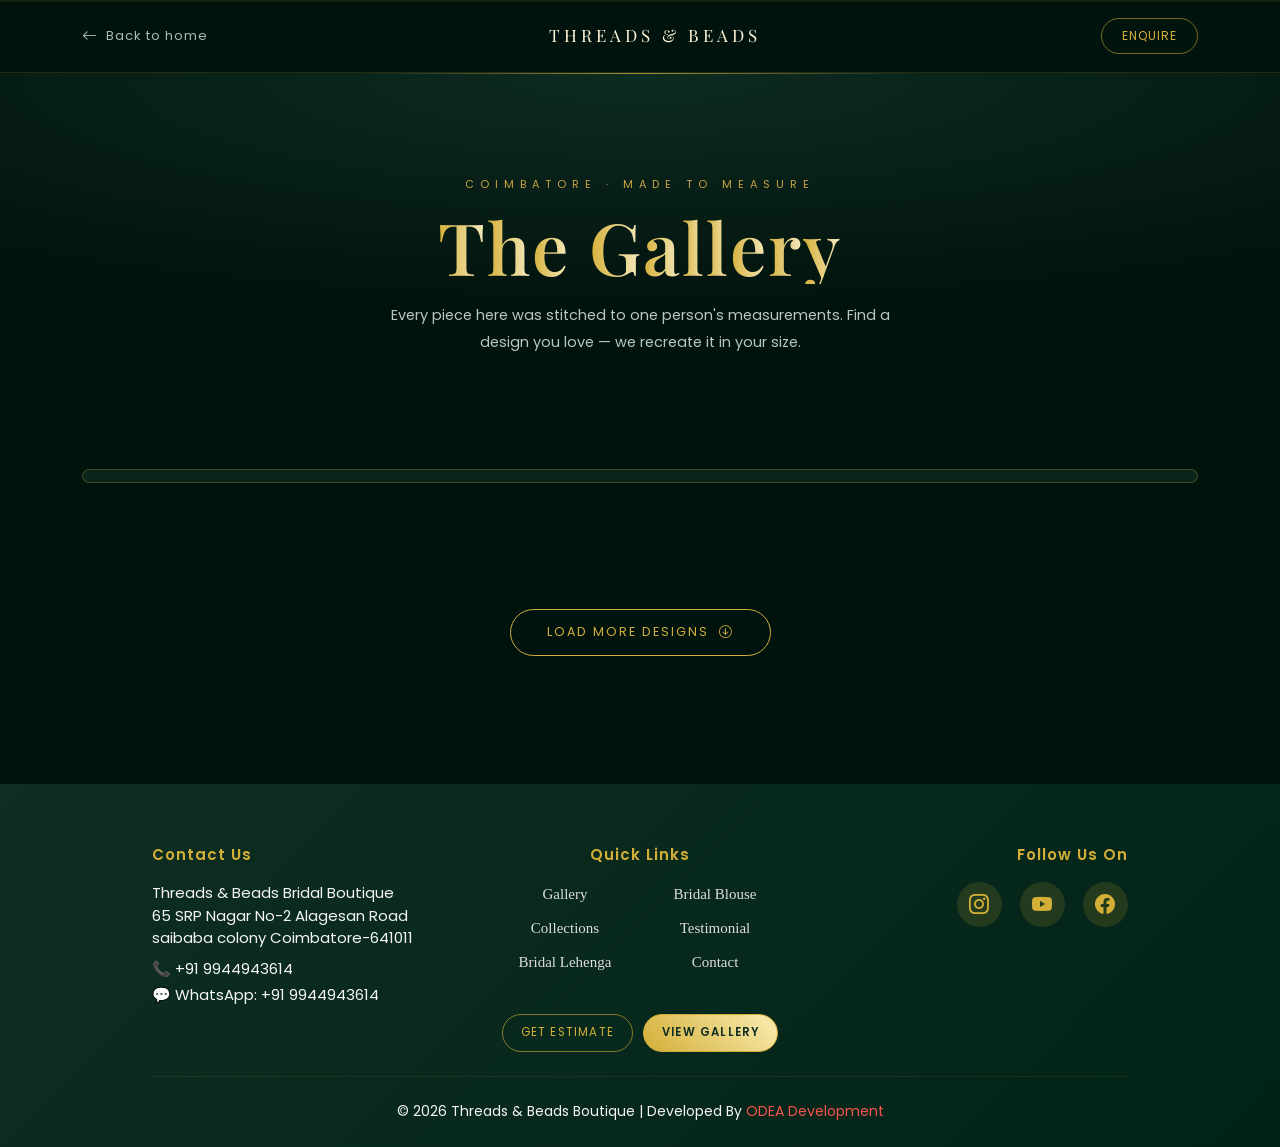
==== gallery.html @ f3ee1618 "gallery page added" ====
<!doctype html>
<html lang="en">
  <head>
    <meta charset="UTF-8" />
    <meta name="viewport" content="width=device-width, initial-scale=1.0" />
    <title>Bridal Gallery | Custom Lehengas, Blouses & Embroidery | Threads and Beads Coimbatore</title>
    <meta name="description" content="Browse 129 custom bridal lehengas, designer blouses, kurtis, blazers and hand embroidery works by Threads and Beads, Coimbatore. Made-to-measure fits, stitched to your size." />
    <meta name="keywords" content="bridal gallery Coimbatore, designer blouse hand embroidery, custom bridal lehenga, designer kurti, custom blazer, Threads and Beads" />
    <meta name="author" content="Threads and Beads" />
    <link rel="canonical" href="https://www.threadsnbeads.in/gallery.html" />
    <link rel="icon" href="images/New Threads and Beads logo var2.png" />

    <meta property="og:title" content="Bridal Gallery | Threads and Beads Coimbatore" />
    <meta property="og:description" content="129 hand-embroidered pieces — lehengas, blouses, kurtis and blazers, all made to your measurements." />
    <meta property="og:type" content="website" />
    <meta property="og:url" content="https://www.threadsnbeads.in/gallery.html" />
    <meta property="og:image" content="https://www.threadsnbeads.in/images/New Threads and Beads logo var2.png" />
    <meta property="og:site_name" content="Threads and Beads" />
    <meta name="twitter:card" content="summary_large_image" />
    <meta name="twitter:title" content="Bridal Gallery | Threads and Beads" />
    <meta name="twitter:description" content="Hand-embroidered bridal couture in perfect made-to-measure fits. Browse the full gallery." />
    <meta name="twitter:image" content="https://www.threadsnbeads.in/images/New Threads and Beads logo var2.png" />

    <link href="https://cdn.jsdelivr.net/npm/bootstrap@5.3.2/dist/css/bootstrap.min.css" rel="stylesheet" />
    <link href="https://cdn.jsdelivr.net/npm/bootstrap-icons/font/bootstrap-icons.css" rel="stylesheet" />
    <link href="https://fonts.googleapis.com/css2?family=Playfair+Display:wght@400;600;700&family=Poppins:wght@300;400;500;600&display=swap" rel="stylesheet" />
    <link rel="stylesheet" href="css/style.css" />
    <link rel="stylesheet" href="css/gallery.css" />
  </head>

  <body class="gallery-page">
    <!-- ============ INTRO ============ -->
    <div class="wedding-intro">
      <div class="intro-glow"></div>
      <img src="images/logo.svg" alt="Threads and Beads logo — custom bridal lehengas and blouses in made-to-measure sizes." class="intro-logo" />
    </div>

    <!-- ============ SCROLL PROGRESS ============ -->
    <div class="gold-progress"><span id="goldProgressBar"></span></div>

    <!-- ============ TOP BAR ============ -->
    <div class="gal-topbar">
      <div class="container">
        <a href="index.html" class="topbar-back">
          <i class="bi bi-arrow-left"></i><span>Back to home</span>
        </a>
        <a href="index.html" class="topbar-brand">Threads &amp; Beads</a>
        <a href="#" class="topbar-cta" data-enquire data-design="General enquiry">Enquire</a>
      </div>
    </div>

    <!-- ============ HERO ============ -->
    <header class="gallery-hero">
      <span class="hero-rule" aria-hidden="true"></span>
      <div class="container text-center hero-inner">
        <p class="hero-eyebrow">Coimbatore · Made to measure</p>
        <h1 class="gallery-title" data-split>The Gallery</h1>
        <p class="hero-sub">Every piece here was stitched to one person's measurements. Find a design you love — we recreate it in your size.</p>
      </div>
    </header>

    <!-- ============ TABS ============ -->
    <nav class="gallery-tabs-wrap" id="tabsWrap" aria-label="Gallery categories">
      <div class="container">
        <div class="gallery-tabs" id="galleryTabs" role="tablist">
          <span class="tab-indicator" id="tabIndicator" aria-hidden="true"></span>
        </div>
      </div>
    </nav>

    <!-- ============ GRID ============ -->
    <main class="gallery-main">
      <div class="container">
        <p class="grid-count" id="gridCount" aria-live="polite"></p>
        <div class="lux-grid" id="luxGrid"></div>

        <div class="load-more-wrap">
          <button type="button" class="load-more-btn" id="loadMoreBtn">
            Load more designs <i class="bi bi-arrow-down-circle"></i>
          </button>
        </div>
      </div>
    </main>

    <!-- ============ LIGHTBOX ============ -->
    <div class="lux-lightbox" id="luxLightbox" role="dialog" aria-modal="true" aria-label="Design preview">
      <button class="lb-close" id="lbClose" aria-label="Close preview">&times;</button>
      <button class="lb-nav lb-prev" id="lbPrev" aria-label="Previous design"><i class="bi bi-chevron-left"></i></button>
      <button class="lb-nav lb-next" id="lbNext" aria-label="Next design"><i class="bi bi-chevron-right"></i></button>
      <figure class="lb-stage">
        <img id="lbImage" src="" alt="" />
        <figcaption class="lb-caption">
          <span class="lb-index" id="lbIndex"></span>
          <span class="lb-text" id="lbText"></span>
          <button type="button" class="lb-btn" id="lbEnquire">Get this design</button>
        </figcaption>
      </figure>
    </div>

    <!-- ============ ENQUIRY POPUP (same fields + same Google Sheet) ============ -->
    <div class="enq-overlay" id="enqOverlay" role="dialog" aria-modal="true" aria-labelledby="enqTitle">
      <div class="enq-box">
        <button class="enq-close" id="enqClose" aria-label="Close form">&times;</button>

        <div class="enq-head">
          <h2 class="enq-title" id="enqTitle">Get this design</h2>
          <p class="enq-ref" id="enqRef"></p>
        </div>

        <form id="enquiryForm" class="enq-form" novalidate>
          <input type="hidden" name="design" id="enqDesign" />

          <div class="form-group">
            <input type="text" name="name" class="luxury-input" placeholder="Your Name" required />
          </div>

          <div class="form-group">
            <input type="tel" name="phone" class="luxury-input" placeholder="Phone Number" required />
          </div>

          <div class="form-group">
            <select name="product" id="enqProduct" title="Products" class="luxury-input" required>
              <option value="" disabled selected>Select Product</option>
            </select>
          </div>

          <div class="form-group">
            <input type="text" name="size" class="luxury-input" placeholder="Size" required />
          </div>

          <div class="form-group">
            <textarea name="message" class="luxury-input luxury-textarea" rows="3" placeholder="Your Message"></textarea>
          </div>

          <div class="form-group">
            <label for="enqReference" class="label">Upload your reference <span class="opt">(optional)</span></label>
            <input type="file" name="reference" id="enqReference" class="luxury-input" accept="image/*,.pdf" />
          </div>

          <p class="enq-error" id="enqError"></p>

          <button type="submit" class="btn btn-gold enq-submit" id="enqSubmit">Submit</button>
        </form>

        <div class="enq-success" id="enqSuccess">
          <i class="bi bi-check-circle"></i>
          <p>Your enquiry has been sent. We will call you shortly.</p>
        </div>
      </div>
    </div>

    <!-- ============ FOOTER ============ -->
    <footer class="footer-section mt-5">
      <div class="container">
        <div class="row gy-4 text-center text-lg-start">
          <div class="col-lg-4 col-md-6">
            <p class="footer-heading mb-3">Contact Us</p>
            <p class="mb-2">
              Threads &amp; Beads Bridal Boutique <br />
              65 SRP Nagar No-2 Alagesan Road <br />
              saibaba colony Coimbatore-641011
            </p>
            <p class="mb-1">📞 +91 9944943614</p>
            <p class="mb-0">💬 WhatsApp: +91 9944943614</p>
          </div>

          <div class="col-lg-4 col-md-6">
            <p class="footer-heading mb-3 text-center">Quick Links</p>
            <div class="row text-start quick-links-wrapper">
              <div class="col-6 quick-links">
                <ul class="footer-links list-unstyled">
                  <li><a href="gallery.html">Gallery</a></li>
                  <li><a href="index.html#collections">Collections</a></li>
                  <li><a href="index.html#lehenga">Bridal Lehenga</a></li>
                </ul>
              </div>
              <div class="col-6 quick-links">
                <ul class="footer-links list-unstyled">
                  <li><a href="index.html#blouse">Bridal Blouse</a></li>
                  <li><a href="index.html#testimonial">Testimonial</a></li>
                  <li><a href="index.html#contactForm">Contact</a></li>
                </ul>
              </div>
            </div>
            <div class="footer-cta-row">
              <a href="index.html#contactForm" class="footer-btn footer-btn-ghost">Get estimate</a>
              <a href="gallery.html" class="footer-btn footer-btn-gold">View Gallery</a>
            </div>
          </div>

          <div class="col-lg-4 text-lg-end">
            <p class="footer-heading mb-3">Follow Us On</p>
            <div class="social-icons">
              <a href="https://www.instagram.com/threadsandbeadsboutique?igsh=b2Z3cGN4NnFkejFw" class="social-icon" title="Threads and beads instagram"><i class="bi bi-instagram"></i></a>
              <a href="https://www.youtube.com/@Threadsbeads" class="social-icon" title="Threads and beads youtube"><i class="bi bi-youtube"></i></a>
              <a href="https://www.facebook.com/share/177S9axSE8/" class="social-icon" title="Threads and beads facebook"><i class="bi bi-facebook"></i></a>
            </div>
          </div>
        </div>

        <hr class="footer-divider my-4" />

        <div class="row">
          <div class="col text-center small">
            © 2026 Threads &amp; Beads Boutique | Developed By
            <a href="https://odea.in/" class="odea">ODEA Development</a>
          </div>
        </div>
      </div>
    </footer>

    <script src="https://unpkg.com/gsap@3/dist/gsap.min.js"></script>
    <script src="js/gallery-data.js"></script>
    <script src="js/gallery.js"></script>
  </body>
</html>
---- css/style.css ----
/* ================= GLOBAL ================= */
:root {
    --green: #0b3d2e;
    --green-dark: #06261c;
    --gold: #caa343;
    --gold-light: #e8c873;
    --white: #ffffff;
}

* {
    margin: 0;
    padding: 0;
    box-sizing: border-box;
}

/* @import url('https://fonts.googleapis.com/css2?family=Playfair+Display:wght@400;600;700&display=swap');

body {
  font-family: 'Playfair Display', serif;
} */
/* @import url('https://fonts.googleapis.com/css2?family=Cinzel:wght@400;600;700&display=swap');

body {
  font-family: 'Cinzel', serif;
} */

/* @import url('https://fonts.googleapis.com/css2?family=Cormorant+Garamond:wght@400;600;700&display=swap');

body {
  font-family: 'Cormorant Garamond', serif;
}  */

h1, h2, h3, .signature-title {
  font-family: 'Playfair Display', serif;
  letter-spacing: 2px;
}

body {
    font-family: 'Poppins', sans-serif;
    background: #fff;
    scroll-behavior: smooth;
    background-color: #01130d;
}
.new-font{
    font-family: Georgia, 'Times New Roman', Times, serif;
}

/* ===============================
   HERO SECTION
=================================*/
.hero-section {
    width: 100%;
    position: relative;
    background-image: url('../images/T&B\ banner.webp');
    background-position: center top;
    background-size: contain;
    background-repeat: no-repeat;
    aspect-ratio: 12.8 / 6;
}
@media (max-width: 768px){
    .hero-section{
        background-image: url(../images/Threads\ &\ Beads\ hero\ banner\ for\ mobile.webp);
        aspect-ratio: 9 / 11.2;
    }
}
/* Dark overlay */
.overlay {
    position: absolute;
    width: 100%;
    height: 100%;
}

/* Hero Content */
.hero-content {
    position: relative;
    z-index: 2;
    max-width: 600px;
}

.date-text {
    letter-spacing: 3px;
    color: #d4af37;
    font-size: 14px;
}
.main-title {
    font-size: 60px;
    font-weight: 700;
    margin: 20px 0;
    line-height: 1.2;
    font-family: Georgia, 'Times New Roman', Times, serif;

    background: linear-gradient(
        90deg,
        #d4af37,
        #f5e6a5,
        #d4af37
    );
    background-size: 200% auto;
    -webkit-background-clip: text;
    background-clip: none;
    -webkit-text-fill-color: transparent;
    animation: goldShine 4s linear infinite;
}

@keyframes goldShine {
    0% { background-position: 0% center; }
    100% { background-position: 200% center; }
}

.sub-text {
    font-size: 16px;
    color:#00ffd5;
    font-weight: 1000;
}



/* ===============================
   SECOND SECTION
=================================*/
.about-section {
    background: #01291c;
    padding: 10px !important;
}

.section-title {
    color: #fff6d8;
    font-size: 36px;
    margin-bottom: 15px;
    font-weight: 700;
}



.section-desc {
    max-width: 600px;
    margin: auto;
    color: #ddd;
    font-size: 16px;
}

/* ===============================
   RESPONSIVE
=================================*/
@media (max-width: 768px) {

    .main-title {
        font-size: 40px;
    }

    .card-box {
        padding: 20px;
    }

}

@media (max-width: 480px) {

    .main-title {
        font-size: 32px;
    }

}


/* ===============================
   TOP HEADER
=================================*/

.top-header {
    height: 110px;
    background: linear-gradient(180deg, #021B17 0%, #03322b 100%);
    display: flex;
    align-items: center;
    justify-content: center;
    box-shadow: 0 5px 30px rgba(0,0,0,0.6);
    position: fixed;
    width: 100%;
    top: 0;
    left: 0;
    z-index: 1200;
    border-bottom: 1px solid rgba(212,175,55,0.3);
}

.couple-name {
    font-family: 'Cinzel', serif;
    color: #ffd700;
    font-size: 32px;
    margin: 0;
    letter-spacing: 2px;
}

.wedding-date {
    color: #f8d568;
    font-size: 14px;
    margin: 0;
}

.logo-0 {
    width: 200px;
    height: auto;
    transition: 0.4s ease;
}

.logo-0:hover {
    transform: scale(1.05);
    filter: drop-shadow(0 0 15px #d4af37);
}



@media (max-width: 992px) {

    .main-title {
        font-size: 45px;
    }

}

@media (max-width: 768px) {

    .main-title {
        font-size: 36px;
    }

    .hero-section {
        height: auto;
        padding: 100px 20px;
    }

    .card-box {
        padding: 25px;
    }

    .logo-0 {
        width: 150px;
    }

}

@media (max-width: 480px) {

    .main-title {
        font-size: 28px;
    }

}

/* ===============================
   SIMPLE CLICK DROPDOWN
=================================*/

.simple-dropdown {
    position: relative;
    width: 100%;
    text-align: left;
}

.dropdown-header {
    background: rgba(0, 0, 0, 0.7);
    border: 1px solid #d4af37;
    padding: 14px;
    border-radius: 12px;
    color: #d4af37;
    cursor: pointer;
}

.dropdown-body {
    display: none;
    background: rgba(0, 0, 0, 0.9);
    border: 1px solid #d4af37;
    border-top: none;
    border-radius: 0 0 12px 12px;
}

.dropdown-item {
    padding: 12px;
    color: #fff;
    border-bottom: 1px solid rgba(212,175,55,0.2);
    cursor: pointer;
}

.dropdown-item:last-child {
    border-bottom: none;
}

.dropdown-item:hover {
    background: #d4af37;
    color: #0f2e23;
}

/* ================= SECTIONS ================= */
.section-padding {
    padding: 100px 0;
}

.dark-section {
    color: #fff;
}

.dark-section .section-title {
    color: var(--gold);
}

/* ================= COLLECTION CARDS ================= */
.collection-card {
    position: relative;
    overflow: hidden;
    border-radius: 15px;
    height: 450px;  
}
.collection-card img {
    width: 100%;
    border-radius: 15px;
    transition: 0.4s;
    display: block;
}

/* Position second image on top */
.collection-card .hover-img {
    position: absolute;
    top: 0;
    left: 0;
    opacity: 0;
}

/* Show second image on hover */
.collection-card:hover .hover-img {
    opacity: 1;
}

/* Optional zoom effect */
.collection-card:hover .main-img,
.collection-card:hover .hover-img {
    transform: scale(1.1);
}

.collection-card h3 {
    position: absolute;
    bottom: 10px;
    left: 15px;
    color: #caa343;
    font-size: larger;
    background: rgba(0,0,0,0.5);
    padding: 6px 12px;
    border-radius: 5px;
}

.collection-card img {
    width: 100%;
    height: 100%;          
    object-fit: cover;     
    border-radius: 15px;
    transition: 0.4s;
    display: block;
}

/* Gsap animation for backgroud of card  */

/* --=================== Premium Signature Background ===================-- */

.signature-section {
    position: relative;
    overflow: hidden;
    padding: 100px 20px;
    background-color: transparent;
}

/* Keep content above animation */
.signature-content-wrapper {
    position: relative;
    z-index: 5;
}

/* --================ Golden Mist Layer =================-- */
.mist-layer {
    position: absolute;
    inset: -20%;
    background: radial-gradient(circle, rgba(255,215,0,0.15), transparent 50%);
    filter: blur(120px);
    z-index: 1;
}

/* --============== Stars Layer ==============-- */   
.stars-layer {
    position: absolute;
    inset: 0;
    z-index: 2;
    pointer-events: none;
}

/* Twinkling Stars */
.star {
    position: absolute;
    width: 3px;
    height: 3px;
    background: #ffd700;
    border-radius: 50%;
    box-shadow: 0 0 8px #ffd700;
    opacity: 0.8;
}

.dust {
    position: absolute;
    width: 6px;
    height: 6px;
    background: radial-gradient(circle, #ffd700, #ffecb3);
    border-radius: 50%;
    box-shadow: 0 0 10px rgba(255, 215, 0, 0.8);
    opacity: 0.6;
}


/* --=================== Bridel lehengas detail section ==================-- */
.bridal-details-section {
    background: linear-gradient(135deg, #0f2e23, #012316);
    padding: 80px 20px;
    color: #f5f5f5;
}

.bridal-heading {
    font-size: 42px;
    font-weight: 700;
    color: #fff6d8; /* Gold */
    margin-bottom: 50px;
    letter-spacing: 2px;
    text-transform: uppercase;
}

.bridal-content {
    max-width: 900px;
    margin: auto;
    text-align: center;
}

.bridal-text h3 {
    color: #fff6d8; /* Light gold */
    font-size: 26px;
    margin-top: 30px;
    margin-bottom: 15px;
}

.bridal-text p {
    font-size: 17px;
    line-height: 1.8;
    color: #e0e0e0;
}

/* Subtle Gold Divider Effect */
.bridal-text h3::after {
    content: "";
    display: block;
    width: 60px;
    height: 2px;
    background: #d4af37;
    margin: 10px auto 0;
}

/* Responsive */
@media (max-width: 768px) {
    .bridal-heading {
        font-size: 30px;
    }

    .bridal-text h3 {
        font-size: 20px;
    }

    .bridal-text p {
        font-size: 15px;
    }

    .bridal-details-section {
        padding: 50px 15px;
    }
}

/* ====================== Premium Bridal Gallery Section ==================== */

.bridal-gallery-section {
    background-color: transparent;
    padding: 80px 20px;
    position: relative;
    overflow: hidden;
}

.gallery-heading {
    text-align: center;
    color: #fff6d8;
    font-size: 38px;
    margin-bottom: 50px;
    letter-spacing: 2px;
    text-transform: uppercase;
    opacity: 0;
    transform: translateY(40px);
    animation: revealSection 1s ease forwards;
}

/* Grid Layout */
.bridal-gallery {
    display: grid;
    grid-template-columns: repeat(4, 1fr);
    gap: 20px;
}

/* Gallery Items */
.gallery-item {
    overflow: hidden;
    border-radius: 15px;
    position: relative;
    opacity: 0;
    transform: translateY(40px);
    animation: revealSection 1s ease forwards;
}

/* Delay animation for stagger effect */
.gallery-item:nth-child(1) { animation-delay: 0.1s; }
.gallery-item:nth-child(2) { animation-delay: 0.2s; }
.gallery-item:nth-child(3) { animation-delay: 0.3s; }
.gallery-item:nth-child(4) { animation-delay: 0.4s; }
.gallery-item:nth-child(5) { animation-delay: 0.5s; }
.gallery-item:nth-child(6) { animation-delay: 0.6s; }
.gallery-item:nth-child(7) { animation-delay: 0.7s; }
.gallery-item:nth-child(8) { animation-delay: 0.8s; }
.gallery-item:nth-child(9) { animation-delay: 0.9s; }
.gallery-item:nth-child(10){ animation-delay: 1s; }

/* Image Styling */
.gallery-item img {
    width: 100%;
    height: 350px;
    object-fit: cover;
    transition: transform 0.5s ease;
    border-radius: 15px;
}

/* Hover Zoom */
.gallery-item:hover img {
    transform: scale(1.1);
}

/* Gold Border Hover Effect */
.gallery-item::after {
    content: "";
    position: absolute;
    inset: 0;
    border: 2px solid transparent;
    border-radius: 15px;
    transition: 0.4s;
}

.gallery-item:hover::after {
    border-color: #d4af37;
}

.card-price{
    position: absolute;
    bottom: 5px;
    left: 15px;
    color: #caa343;
    font-size: larger;
    background: rgba(1, 15, 2, 0.5);
    padding: 6px 12px;
    border-radius: 5px;
}

/* Reveal Animation */
@keyframes revealSection {
    to {
        opacity: 1;
        transform: translateY(0);
    }
}

/* Responsive */

/* Tablet */
@media (max-width: 992px) {
    .bridal-gallery {
        grid-template-columns: repeat(3, 1fr);
    }
}

/* Mobile */
@media (max-width: 576px) {
    .bridal-gallery {
        grid-template-columns: repeat(2, 1fr);
    }

    .gallery-heading {
        font-size: 26px;
    }

    .gallery-item img {
        height: 200px;
    }
}



/* ============== Bridal Blouse Section ================ */

.blouse-details-section {
    /* background: linear-gradient(135deg, #163d2f, #0f2e23); */
    background: linear-gradient(135deg, #0f2e23, #012316);
    padding: 80px 20px;
    text-align: center;
    position: relative;
    overflow: hidden;
}

.blouse-heading {
    font-size: 40px;
    font-weight: 700;
    color: #fff6d8;
    margin-bottom: 50px;
    letter-spacing: 2px;
    text-transform: uppercase;

    opacity: 0;
    transform: translateY(40px);
    animation: revealBlouse 1s ease forwards;
}

.blouse-content {
    max-width: 900px;
    margin: auto;
}

.blouse-text h3 {
    color: #fff6d8;
    font-size: 26px;
    margin-top: 30px;
    margin-bottom: 15px;

    opacity: 0;
    transform: translateY(40px);
    animation: revealBlouse 1s ease forwards;
}

.blouse-text p {
    font-size: 17px;
    line-height: 1.8;
    color: #e0e0e0;

    opacity: 0;
    transform: translateY(40px);
    animation: revealBlouse 1s ease forwards;
}

/* Stagger Animation Delay */
.blouse-text h3:nth-of-type(1) { animation-delay: 0.2s; }
.blouse-text p:nth-of-type(1)  { animation-delay: 0.4s; }
.blouse-text h3:nth-of-type(2) { animation-delay: 0.6s; }
.blouse-text p:nth-of-type(2)  { animation-delay: 0.8s; }

/* Gold Divider */
.blouse-text h3::after {
    content: "";
    display: block;
    width: 60px;
    height: 2px;
    background: #d4af37;
    margin: 10px auto 0;
}

/* Reveal Animation */
@keyframes revealBlouse {
    to {
        opacity: 1;
        transform: translateY(0);
    }
}

/* Responsive */
@media (max-width: 768px) {

    .blouse-heading {
        font-size: 28px;
    }

    .blouse-text h3 {
        font-size: 20px;
    }

    .blouse-text p {
        font-size: 15px;
    }

    .blouse-details-section {
        padding: 60px 15px;
    }
}

/*=============== about sections of threads & beads ================ */
/* ===== Signature Creations Section ===== */

.signature-section {
    padding: 100px 20px;
    text-align: center;
    color: #f5f5f5;
    overflow: hidden;
    position: relative;
}

/* Gold Glow Divider Top */
.signature-section::before {
    content: "";
    position: absolute;
    top: 0;
    left: 50%;
    transform: translateX(-50%);
    width: 120px;
    height: 3px;
    background: #d4af37;
}

/* Section Title */
.signature-title {
    font-size: 42px;
    color: #fff6d8;
    letter-spacing: 2px;
    margin-bottom: 40px;
    text-transform: uppercase;
    text-align: center;
    opacity: 0;
    transform: translateY(40px);
    animation: fadeReveal 1s ease forwards;
}

/* Content Wrapper */
.signature-content {
    max-width: 950px;
    margin: auto;
}

/* Paragraph Styling */
.signature-content p {
    font-size: 18px;
    line-height: 1.9;
    margin-bottom: 25px;
    color: #e6e6e6;

    opacity: 0;
    transform: translateY(40px);
    animation: fadeReveal 1s ease forwards;
}

/* Highlight Brand Name */
.signature-intro span {
    color: #e6c76b;
    font-weight: 600;
}

/* Premium List */
.signature-list ul {
    list-style: none;
    padding: 0;
    margin: 30px 0;
}

.signature-list li {
    font-size: 17px;
    margin: 12px 0;
    color: #f0f0f0;
    position: relative;
    padding-left: 25px;

    opacity: 0;
    transform: translateY(40px);
    animation: fadeReveal 1s ease forwards;
}

/* Golden Bullet */
.signature-list li::before {
    content: "✦";
    position: absolute;
    left: 0;
    color: #d4af37;
    font-size: 14px;
}

/* Closing Paragraph Slight Highlight */
.signature-closing {
    font-style: italic;
    color: #e6c76b;
}

/* Stagger Animation */
.signature-content p:nth-of-type(1) { animation-delay: 0.2s; }
.signature-content p:nth-of-type(2) { animation-delay: 0.4s; }
.signature-list li:nth-child(1) { animation-delay: 0.6s; }
.signature-list li:nth-child(2) { animation-delay: 0.7s; }
.signature-list li:nth-child(3) { animation-delay: 0.8s; }
.signature-list li:nth-child(4) { animation-delay: 0.9s; }
.signature-list li:nth-child(5) { animation-delay: 1s; }
.signature-list li:nth-child(6) { animation-delay: 1.1s; }
.signature-closing { animation-delay: 1.2s; }

/* Animation */
@keyframes fadeReveal {
    to {
        opacity: 1;
        transform: translateY(0);
    }
}

/* Responsive */
@media (max-width: 768px) {

    .signature-title {
        font-size: 28px;
    }

    .signature-content p {
        font-size: 15px;
    }

    .signature-list li {
        font-size: 15px;
    }

    .signature-section {
        padding: 70px 15px;
    }
}

/*======================== Buttons after the about sections ========================*/
/* ===== Premium Golden Buttons ===== */

.signature-buttons {
    margin-top: 40px;
    display: flex;
    justify-content: center;
    gap: 25px;
    flex-wrap: wrap;
}

.gold-btn {
    position: relative;
    padding: 14px 40px;
    font-size: 16px;
    font-weight: 600;
    text-transform: uppercase;
    letter-spacing: 1px;
    color: #0f2e23;
    background: linear-gradient(45deg, #ffd700, #f5c542, #ffea8a);
    border: none;
    border-radius: 50px;
    text-decoration: none;
    transition: 0.4s ease;
    box-shadow: 0 0 15px rgba(255, 215, 0, 0.6);
    overflow: hidden;
}

/* Glow Animation */
.gold-btn::before {
    content: "";
    position: absolute;
    top: 0;
    left: -75%;
    width: 50%;
    height: 100%;
    background: rgba(255, 255, 255, 0.4);
    transform: skewX(-25deg);
    transition: 0.7s;
}

/* Hover Shine Effect */
.gold-btn:hover::before {
    left: 130%;
}

.gold-btn:hover {
    box-shadow: 0 0 25px rgba(255, 223, 0, 0.9);
    transform: translateY(-3px);
}

/* Responsive */
@media (max-width: 576px) {
    .gold-btn {
        padding: 12px 28px;
        font-size: 14px;
    }
}

/* ============ Gsap backgroud ============ */

/* ===== Background Wrapper Fix ===== */

.bg-wrapper {
    position: absolute;
    inset: 0;
    z-index: 0;
    overflow: hidden;
}

/* Remove background from main section safely */
.signature-section2 {
    background: none !important;
}

/* New Center Glow Background */
.signature-section2::after {
    content: "";
    position: absolute;
    inset: 0;
    background: radial-gradient(circle at center, #1e5a45 0%, #0f2e23 70%);
    z-index: -1;
}

/* Keep content above */
.signature-content-wrapper2 {
    position: relative;
    z-index: 5;
}

/* ===== Golden Mist ===== */
.mist-layer2 {
    position: absolute;
    width: 600px;
    height: 600px;
    border-radius: 50%;
    filter: blur(120px);
    top: 50%;
    left: 50%;
}

/* ===== Stars Layer ===== */
.stars-layer2 {
    position: absolute;
    inset: 0;
    pointer-events: none;
}

/* Stars */
.star {
    position: absolute;
    width: 3px;
    height: 3px;
    background: #ffd700;
    border-radius: 50%;
    box-shadow: 0 0 8px #ffd700;
    opacity: 0.8;
}

/* ==================================================
   CONTACT SECTION
================================================== */

#contact {
    position: relative;
    padding: 120px 20px;
    background: transparent;
}

#contact .container {
    max-width: 1200px;
    margin: 0 auto;
}

/* ==================================================
   SECTION TITLE
================================================== */

#contact .section-title {
    color: #d4af37;
    font-size: 38px;
    font-weight: 600;
    margin-bottom: 40px;
}

/* ==================================================
   FORM WRAPPER
================================================== */

.contact-form {
    max-width: 600px;
    margin: 0 auto;
    padding: 40px;
    border-radius: 20px;
}

/* ==================================================
   FORM GROUP
================================================== */

.form-group {
    margin-bottom: 25px;
}

/* ==================================================
   INPUT FIELDS
================================================== */

.luxury-input {
    width: 100%;
    padding: 14px 18px;
    font-size: 15px;
    color: #fff;
    background: rgba(0, 0, 0, 0.65);
    border: 1px solid #d4af37;
    border-radius: 12px;
    outline: none;
    transition: all 0.3s ease;
}
.label{
    color:#caa343;
}

/* Placeholder */
.luxury-input::placeholder {
    color: rgba(255,255,255,0.7);
}

/* Focus Effect */
.luxury-input:focus {
    border-color: #f5e6a5;
    box-shadow: 0 0 12px rgba(212,175,55,0.6);
    background: rgba(0, 0, 0, 0.85);
}

/* Textarea */
.luxury-textarea {
    resize: none;
    min-height: 120px;
}

/* ==================================================
   DROPDOWN STYLING
================================================== */

select.luxury-input {
    -webkit-appearance: none;
    -moz-appearance: none;
    appearance: none;
    background-image: url("data:image/svg+xml;utf8,<svg fill='%23d4af37' height='20' viewBox='0 0 24 24' width='20' xmlns='http://www.w3.org/2000/svg'><path d='M7 10l5 5 5-5z'/></svg>");
    background-repeat: no-repeat;
    background-position: right 18px center;
    background-size: 18px;
}

/* Dropdown Options */
select.luxury-input option {
    background-color: #0f2e23;
    color: #ffffff;
}

/* ==================================================
   BUTTON
================================================== */

.btn-gold {
    display: inline-block;
    width: 100%;
    padding: 14px;
    font-weight: 600;
    font-size: 16px;
    border-radius: 30px;
    border: none;
    cursor: pointer;
    background: linear-gradient(45deg, #d4af37, #f5e6a5);
    color: #0f2e23;
    transition: all 0.3s ease;
}

.btn-gold:hover {
    transform: translateY(-2px);
    box-shadow: 0 0 20px rgba(212,175,55,0.7);
}

/* ==================================================
   FORM SUBMITTED MESSAGE
================================================== */
.form-message {
  display: none;
  margin-top: 20px;
  padding: 15px 20px;
  border-radius: 8px;
  text-align: center;
  font-family: 'Playfair Display', serif;
  font-size: 16px;
  background: linear-gradient(135deg, #0f2e23, #123d2f);
  color: #d4af37; /* gold */
  border: 1px solid #d4af37;
  box-shadow: 0 5px 20px rgba(0,0,0,0.2);
  transition: all 0.4s ease;
}

/* Responsive adjustments */
@media (max-width: 768px) {
  .form-message {
    font-size: 14px;
    padding: 12px;
  }
}
/* ==================================================
   RESPONSIVE DESIGN
================================================== */

@media (max-width: 992px) {

    #contact {
        padding: 100px 20px;
    }

    #contact .section-title {
        font-size: 32px;
    }

    .contact-form {
        padding: 30px;
    }
}

@media (max-width: 768px) {

    #contact {
        padding: 80px 15px;
    }

    #contact .section-title {
        font-size: 28px;
    }

    .contact-form {
        padding: 25px;
        border-radius: 16px;
    }

    .luxury-input {
        padding: 12px 14px;
    }

    .btn-gold {
        padding: 12px;
    }
}

@media (max-width: 480px) {

    #contact .section-title {
        font-size: 24px;
    }

    .contact-form {
        padding: 20px;
    }
}

/* ================= FOOTER ================= */
.footer-section {
    /* background: linear-gradient(135deg, #0f2e23, #1b4a3a); */
    background: linear-gradient(135deg, #0f2e23, #012316);
    color: #f5f5f5;
    padding: 60px 0 25px;
    font-family: 'Poppins', sans-serif;
}

.footer-section p {
    font-size: 15px;
}

.footer-heading {
    font-weight: 600;
    letter-spacing: 1px;
    color: #d4af37;
}

.footer-links li {
    margin-bottom: 10px;
}

.footer-links a {
    text-decoration: none;
    color: #ddd;
    transition: 0.3s ease;
    font-size: 15px;
}

.footer-links a:hover {
    color: #d4af37;
    padding-left: 5px;
}

.footer-divider {
    border-color: rgba(212, 175, 55, 0.3);
}

.social-icons {
    display: inline-flex;
    gap: 18px;
}

.social-icon {
    width: 45px;
    height: 45px;
    display: flex;
    align-items: center;
    justify-content: center;
    border-radius: 50%;
    background: rgba(212, 175, 55, 0.15);
    color: #d4af37;
    font-size: 20px;
    transition: 0.4s ease;
    text-decoration: none;
}

.social-icon:hover {
    background: #d4af37;
    color: #0f2e23;
    transform: translateY(-5px);
}
.odea{
    text-decoration: none;
    color: #f6554d;
}
@media (min-width: 992px) {
  .footer-section .container {
    max-width: 1000px;  
  }
}
.quick-links-wrapper {
    max-width: 300px;
    margin: 0 auto;  
}
.quick-links{
    text-align: center;
    font-family:Georgia, 'Times New Roman', Times, serif;
}
/* ================= HOVER EFFECTS ================= */
.product-img:hover {
    transform: scale(1.03);
    transition: 0.4s;
}

/* ================= RESPONSIVE ================= */
@media (max-width: 992px) {
    .hero-title {
        font-size: 40px;
    }

    .carousel-caption {
        bottom: 25%;
    }
}

@media (max-width: 768px) {

    .hero-title {
        font-size: 28px;
    }

    .product-img {
        height: 320px;
    }

    .section-padding {
        padding: 70px 0;
    }
}

@media (max-width: 480px) {
    .hero-title {
        font-size: 22px;
    }

    .carousel-caption p {
        font-size: 14px;
    }
}


.footer-cta-row {

  display: flex;

  flex-wrap: wrap;

  gap: 12px;

  justify-content: center;

  margin-top: 22px;

}

.footer-btn {

  display: inline-flex;

  align-items: center;

  justify-content: center;

  padding: 10px 24px;

  border-radius: 50px;

  font-size: 13px;

  letter-spacing: 1.5px;

  text-transform: uppercase;

  text-decoration: none;

  transition: 0.35s ease;

  white-space: nowrap;

}

.footer-btn-ghost {

  border: 1px solid rgba(212, 175, 55, 0.6);

  color: #d4af37;

  background: transparent;

}

.footer-btn-ghost:hover {

  background: rgba(212, 175, 55, 0.12);

  color: #f5e6a5;

  transform: translateY(-2px);

}

.footer-btn-gold {

  border: 1px solid #d4af37;

  background: linear-gradient(45deg, #d4af37, #f5e6a5, #d4af37);

  background-size: 200% auto;

  color: #0f2e23;

  font-weight: 600;

}

.footer-btn-gold:hover {

  background-position: right center;

  color: #0f2e23;

  transform: translateY(-2px);

  box-shadow: 0 10px 24px rgba(212, 175, 55, 0.28);

}

@media (max-width: 480px) {

  .footer-btn { flex: 1 1 auto; }

}






.product-img {
    transition: transform 0.6s ease, filter 0.6s;
}

.product-img:hover {
    transform: scale(1.08);
    filter: brightness(1.1);
}
/* ===== PRODUCT COVERFLOW ===== */
.productSwiper {
    width: 100%;
    padding: 80px 0;
    position: relative;
}

/* normal slides */
.productSwiper .swiper-slide {
    width: 240px;
    height: 360px;
    opacity: 0.4;
    transition: all 0.4s ease;
}

/* image */
.productSwiper .swiper-slide img {
    width: 100%;
    height: 100%;
    object-fit: cover;
    border-radius: 15px;
}

/* CENTER SLIDE */
.productSwiper .swiper-slide-active {
    transform: scale(1.35);
    opacity: 1;
    z-index: 10;
}

/* SIDE SLIDES */
.productSwiper .swiper-slide-prev,
.productSwiper .swiper-slide-next {
    opacity: 0.8;
}

/* arrows */
.productSwiper .swiper-button-next,
.productSwiper .swiper-button-prev {
    color: #caa343;
}

/* mobile */
@media(max-width:768px){
    .productSwiper .swiper-slide {
        width: 160px;
        height: 230px;
    }
}


.logo{
    width: 150px;
    height: 80px;
}

/* ===============================
   LUXURY WEDDING INTRO
=================================*/

.wedding-intro {
    position: fixed;
    inset: 0;
    background: radial-gradient(circle at center, #043C33, #021B17);
    display: flex;
    justify-content: center;
    align-items: center;
    z-index: 9999;
    overflow: hidden;
}

.intro-logo {
    width: 700px;
    height: 400px;
}

.intro-glow {
    position: absolute;
    width: 200px;
    height: 200px;
    background: radial-gradient(circle, rgba(2, 53, 1, 0.8), transparent 70%);
    border-radius: 50%;
    opacity: 0.8;
    filter: blur(50px);
}
@media (max-width: 768px) {
    .intro-logo {
        width: 500px;
        height: 200px;
    }
}

/* ===============================
   PARTICLE BACKGROUND
=================================*/

/* #particleCanvas {
    position: fixed;
    top: 0;
    left: 0;
    width: 100%;
    height: 100%;
    z-index: -1; 
    pointer-events: none;
} */

/* ===============================
   TYPEWRITER EFFECT
=================================*/
.typing-text {
    display: inline-flex;
    align-items: center;
}

.typing-text span {
    font-size: inherit;
}

.typing-cursor {
    margin-left: 5px;
    color: #d4af37;
    animation: blinkCursor 0.8s infinite;
}

@keyframes blinkCursor {
    0%, 50%, 100% { opacity: 1; }
    25%, 75% { opacity: 0; }
}


/* ================= POPUP STYLE ================= */

.collection-popup {
    position: fixed;
    inset: 0;
    background: rgba(0, 30, 20, 0.95);
    display: none;
    align-items: center;
    justify-content: center;
    z-index: 9999;
    padding: 20px;
}

.collection-popup.active {
    display: flex;
}

.popup-content {
    background: #0f2e23;
    width: 40%;
    max-width: 900px;
    border-radius: 20px;
    padding: 30px;
    position: relative;
    border: 2px solid #caa343;
}

.close-popup {
    position: absolute;
    top: 0px;
    right: 12px;
    font-size: 28px;
    color: #caa343;
    cursor: pointer;
}

.or{
    display: flex;
    align-items: center;
    justify-content: center;
    font-size: large;
    font-weight: 700;
    color: #caa343;
}

.swiper {
    width: 100%;
    height: 450px;
}

.swiper-slide {
    text-align: center;
}

.swiper-slide img {
    width: 100%;
    height: 350px;
    object-fit: cover;
    border-radius: 15px;
}

.slide-btn {
    margin-top: 15px;
    background: #caa343;
    color: #0f2e23;
    padding: 8px 20px;
    border: none;
    border-radius: 30px;
    font-weight: 600;
    cursor: pointer;
}

.slide-btn:hover {
    background: #e6c065;
}

.popup-bottom {
    text-align: center;
    margin-top: 20px;
}

.popup-bottom p {
    color: #fff;
    margin-bottom: 10px;
}

.reference-btn {
    background: transparent;
    border: 2px solid #caa343;
    color: #caa343;
    padding: 8px 25px;
    border-radius: 30px;
    text-decoration: none;
}

.reference-btn:hover {
    background: #caa343;
    color: #0f2e23;
}

/* ================= SWIPER ARROWS ================= */

.custom-arrow {
    color: #caa343 !important;
    width: 45px;
    height: 45px;
    background: rgba(0, 0, 0, 0.6);
    border-radius: 50%;
    -webkit-backdrop-filter:blur(6px) ;
    backdrop-filter: blur(6px);
    transition: 0.3s ease;
    
}

.custom-arrow::after {
    font-size: 18px !important;
    font-weight: bold;
}

.custom-arrow:hover {
    background: #caa343;
    color: #0f2e23 !important;
    transform: scale(1.1);
}
.swiper-button-prev,
.swiper-button-next {
    color: #caa343 !important;
    display: flex !important;
    z-index: 9999;
}

/* Responsive */
@media (max-width: 768px) {
    .swiper {
        height: 350px;
    }
    .swiper-slide img {
        height: 250px;
    }
    .popup-content{
        width: 95%;
    }
}


/* ================= GET US SECTION ================= */

.get-us-section {
    background: #01291c;
    padding: 20px 20px;
    text-align: center;
    position: relative;
    overflow: hidden;
}

.get-us-title {
    color: #fff6d8;
    font-size: 32px;
    margin-bottom: 30px;
    font-weight: 600;
    letter-spacing: 1px;
}

/* Button Style */
.get-us-btn {
    display: inline-block;
    padding: 14px 45px;
    font-size: 16px;
    font-weight: 600;
    text-transform: uppercase;
    letter-spacing: 1px;
    border-radius: 50px;
    text-decoration: none;

    background: linear-gradient(45deg, #d4af37, #f5e6a5, #d4af37);
    background-size: 200% auto;
    color: #0f2e23;

    transition: all 0.4s ease;
    box-shadow: 0 0 20px rgba(212, 175, 55, 0.6);
}

/* Hover Effect */
.get-us-btn:hover {
    background-position: right center;
    transform: translateY(-4px);
    box-shadow: 0 0 35px rgba(212, 175, 55, 0.9);
}

@media (max-width: 768px) {

    .get-us-title {
        font-size: 24px;
    }

    .get-us-btn {
        padding: 12px 30px;
        font-size: 14px;
    }
}

@media (max-width: 480px) {

    .get-us-btn {
        width: 80%;
    }
}




/* ================= TESTIMONIALS ================= */

.testimonials-section {
    background: linear-gradient(135deg, #01291c, #0f2e23);
    overflow: hidden;
    padding: 100px  20px;
}
.testimonialSwiper {
    width: 100%;
    padding: 80px 0;
}

.testimonial-card {
    background: rgba(0,0,0,0.6);
    -webkit-backdrop-filter: blur(12px);
    backdrop-filter: blur(120px);
    border: 1px solid rgba(212,175,55,0.4);
    border-radius: 20px;
    padding: 25px;
    text-align: center;
    transition: 0.4s ease;
}

.testimonial-card img {
    width: 90px;
    height: 90px;
    border-radius: 50%;
    object-fit: cover;
    margin-bottom: 15px;
    border: 3px solid #d4af37;
}

.testimonial-card p {
    font-size: 14px;
    color: #e6e6e6;
    margin-bottom: 10px;
}

.stars {
    color: #d4af37;
    font-size: 18px;
    letter-spacing: 2px;
}

/* Coverflow scaling */
.testimonialSwiper .swiper-slide {
    width: 260px;
    opacity: 0.5;
    transition: 0.4s;
}

.testimonialSwiper .swiper-slide-active {
    opacity: 1;
}

.testimonialSwiper .swiper-slide-active .testimonial-card {
    border: 1px solid #d4af37;
    box-shadow: 0 0 30px rgba(212,175,55,0.6);
    transform: scale(1.05);
}
.testimonialSwiper {
    overflow: visible !important;  /* allow depth effect */
}

@media (max-width: 768px) {

  .testimonialSwiper {
      padding: 40px 0;
  }

  .testimonial-card {
      padding: 20px;
      border-radius: 18px;
  }

  .testimonial-card img {
      width: 75px;
      height: 75px;
  }

  .testimonial-card p {
      font-size: 13px;
  }

}

/* ================= TESTIMONIAL BUTTON ================= */

.testimonial-btn-wrapper {
    margin-top: 40px;
}

.testimonial-btn {
    display: inline-block;
    padding: 14px 45px;
    font-size: 16px;
    font-weight: 600;
    text-transform: uppercase;
    letter-spacing: 1px;
    border-radius: 50px;
    text-decoration: none;

    background: linear-gradient(45deg, #d4af37, #f5e6a5, #d4af37);
    background-size: 200% auto;
    color: #0f2e23;

    transition: all 0.4s ease;
    box-shadow: 0 0 20px rgba(212, 175, 55, 0.6);
}

.testimonial-btn:hover {
    background-position: right center;
    transform: translateY(-3px);
    box-shadow: 0 0 35px rgba(212, 175, 55, 0.9);
}

@media (max-width: 768px) {

    .testimonial-btn {
        padding: 12px 30px;
        font-size: 14px;
    }

}

@media (max-width: 480px) {

    .testimonial-btn {
        width: 80%;
    }

}








/* ---- paired buttons: estimate + gallery ---- */
.btn-pair {
  display: flex;
  flex-wrap: wrap;
  gap: 14px;
  align-items: center;
  margin-top: 18px;
}
.btn-pair.center { justify-content: center; }

.gallery-link-btn {
  display: inline-flex;
  align-items: center;
  gap: 9px;
  padding: 12px 30px;
  border: 1px solid #d4af37;
  border-radius: 50px;
  color: #d4af37;
  background: transparent;
  text-decoration: none;
  font-size: 13px;
  letter-spacing: 1.5px;
  text-transform: uppercase;
  white-space: nowrap;
  transition: 0.35s ease;
}
.gallery-link-btn i { transition: transform 0.3s ease; }
.gallery-link-btn:hover {
  background: #d4af37;
  color: #01130d;
  transform: translateY(-2px);
  box-shadow: 0 10px 24px rgba(212, 175, 55, 0.25);
}
.gallery-link-btn:hover i { transform: translateX(4px); }

/* the button that sits under each 4-image grid */
.gallery-more-wrap {
  text-align: center;
  margin-top: 34px;
}

@media (max-width: 575px) {
  .btn-pair { flex-direction: column; align-items: stretch; }
  .btn-pair .get-us-btn,
  .btn-pair .gallery-link-btn { width: 100%; justify-content: center; }
}
---- css/gallery.css ----
/* =========================================================================
   THREADS & BEADS — GALLERY PAGE
   Palette from style.css: #01130d · #012316 · #0f2e23 · gold #d4af37 #caa343
   ========================================================================= */

.gallery-page {
  background: #01130d;
  color: #f5f5f5;
  overflow-x: hidden;
}
.gallery-page h1,
.gallery-page h2 {
  font-family: "Playfair Display", Georgia, serif;
  letter-spacing: 2px;
}

/* ---------- scroll progress ---------- */
.gold-progress {
  position: fixed;
  inset: 0 0 auto 0;
  height: 2px;
  z-index: 9999;
  background: rgba(212, 175, 55, 0.08);
}
.gold-progress span {
  display: block;
  height: 100%;
  width: 0;
  background: linear-gradient(90deg, #caa343, #f5e6a5, #d4af37);
}

/* =========================================================================
   TOP BAR
   ========================================================================= */
.gal-topbar {
  position: relative;
  z-index: 30;
  padding: 18px 0;
  border-bottom: 1px solid rgba(212, 175, 55, 0.16);
  background: #01130d;
}
.gal-topbar .container {
  display: flex;
  align-items: center;
  justify-content: space-between;
  gap: 14px;
}

.topbar-back,
.topbar-cta {
  display: inline-flex;
  align-items: center;
  gap: 8px;
  text-decoration: none;
  font-size: 13px;
  letter-spacing: 1px;
  transition: color 0.3s ease, border-color 0.3s ease, background 0.3s ease;
}
.topbar-back { color: #a9bcb1; }
.topbar-back:hover { color: #e8c873; }
.topbar-back i { font-size: 15px; transition: transform 0.3s ease; }
.topbar-back:hover i { transform: translateX(-3px); }

.topbar-brand {
  font-family: "Playfair Display", Georgia, serif;
  font-size: 17px;
  letter-spacing: 4px;
  text-transform: uppercase;
  color: #fff6d8;
  text-decoration: none;
}
.topbar-brand:hover { color: #e8c873; }

.topbar-cta {
  padding: 8px 20px;
  border: 1px solid rgba(212, 175, 55, 0.55);
  border-radius: 40px;
  color: #d4af37;
  text-transform: uppercase;
  font-size: 12px;
}
.topbar-cta:hover { background: #d4af37; color: #01130d; }

/* =========================================================================
   HERO — compact, roughly 42% of the viewport
   ========================================================================= */
.gallery-hero {
  position: relative;
  min-height: 42vh;
  display: flex;
  align-items: center;
  padding: 54px 20px 46px;
  background:
    radial-gradient(120% 90% at 50% 0%, rgba(15, 46, 35, 0.9) 0%, rgba(1, 19, 13, 0) 70%),
    #01130d;
  overflow: hidden;
}
.hero-inner { position: relative; z-index: 2; }

/* a single hairline of gold instead of a heavy glow */
.hero-rule {
  position: absolute;
  top: 0;
  left: 50%;
  transform: translateX(-50%);
  width: min(560px, 80%);
  height: 1px;
  background: linear-gradient(90deg, transparent, rgba(212, 175, 55, 0.75), transparent);
  z-index: 1;
  pointer-events: none;
}

.hero-eyebrow {
  color: #caa343;
  letter-spacing: 6px;
  text-transform: uppercase;
  font-size: 11px;
  margin-bottom: 16px;
}

.gallery-title {
  font-size: clamp(38px, 6.5vw, 72px);
  font-weight: 600;
  line-height: 1.05;
  margin: 0 0 18px;
  color: #fff6d8;
}
.gallery-title .ch {
  display: inline-block;
  background: linear-gradient(90deg, #d4af37, #f7ecc4, #d4af37);
  background-size: 200% auto;
  -webkit-background-clip: text;
  background-clip: text;
  -webkit-text-fill-color: transparent;
  animation: goldShine 5s linear infinite;
}

.hero-sub {
  max-width: 540px;
  margin: 0 auto;
  color: #b9c8bf;
  font-size: 14.5px;
  line-height: 1.85;
}

/* =========================================================================
   TABS
   ========================================================================= */
.gallery-tabs-wrap {
  position: sticky;
  top: 0;
  z-index: 60;
  padding: 18px 0;
  transition: background 0.35s ease, padding 0.35s ease, box-shadow 0.35s ease;
}
.gallery-tabs-wrap.stuck {
  background: #011a12;
  padding: 10px 0;
  box-shadow: 0 8px 26px rgba(0, 0, 0, 0.5);
  border-bottom: 1px solid rgba(212, 175, 55, 0.2);
}

.gallery-tabs {
  position: relative;
  display: flex;
  gap: 6px;
  padding: 6px;
  border: 1px solid rgba(212, 175, 55, 0.26);
  border-radius: 60px;
  background: rgba(15, 46, 35, 0.72);
  overflow-x: auto;
  scrollbar-width: none;
  -webkit-overflow-scrolling: touch;
}
.gallery-tabs::-webkit-scrollbar { display: none; }
.gallery-tabs.many {
  justify-content: flex-start;
  mask-image: linear-gradient(90deg, transparent, #000 20px, #000 calc(100% - 20px), transparent);
  -webkit-mask-image: linear-gradient(90deg, transparent, #000 20px, #000 calc(100% - 20px), transparent);
}
.gallery-tabs.many .gtab { flex: 0 0 auto; }

.tab-indicator {
  position: absolute;
  top: 0;
  left: 0;
  height: auto;
  border-radius: 50px;
  background: linear-gradient(45deg, #d4af37, #f5e6a5, #caa343);
  z-index: 0;
  will-change: transform;
}

.gtab {
  position: relative;
  z-index: 1;
  flex: 1 0 auto;
  display: inline-flex;
  align-items: center;
  justify-content: center;
  gap: 8px;
  padding: 12px 22px;
  border: 0;
  background: transparent;
  color: #dfe6e1;
  font-family: "Poppins", sans-serif;
  font-size: 13px;
  letter-spacing: 1px;
  white-space: nowrap;
  border-radius: 50px;
  cursor: pointer;
  transition: color 0.3s ease;
}
.gtab i { font-size: 14px; color: #caa343; transition: color 0.3s; }
.gtab em {
  font-style: normal;
  font-size: 11px;
  padding: 2px 8px;
  border-radius: 20px;
  background: rgba(212, 175, 55, 0.16);
  color: #e8c873;
  transition: 0.3s;
}
.gtab:hover { color: #fff6d8; }
.gtab.active { color: #01130d; font-weight: 600; }
.gtab.active i { color: #01130d; }
.gtab.active em { background: rgba(1, 19, 13, 0.24); color: #01130d; }

/* =========================================================================
   GRID
   ========================================================================= */
.gallery-main { padding: 30px 0 80px; }

.grid-count {
  text-align: center;
  color: #8fa89b;
  font-size: 12px;
  letter-spacing: 2px;
  text-transform: uppercase;
  margin: 8px 0 30px;
}

.lux-grid {
  display: grid;
  grid-template-columns: repeat(4, 1fr);
  grid-auto-rows: 300px;
  gap: 16px;
}

.lux-card {
  position: relative;
  margin: 0;
  border-radius: 14px;
  overflow: hidden;
  cursor: pointer;
  background: #0f2e23;
  /* the browser skips painting cards that are far off screen */
  content-visibility: auto;
  contain-intrinsic-size: 300px;
  opacity: 0;
  transform: translate3d(0, 34px, 0);
  transition: opacity 0.7s ease, transform 0.7s cubic-bezier(0.22, 1, 0.36, 1);
}
.lux-card.in { opacity: 1; transform: none; }
.lux-card.is-tall { grid-row: span 2; contain-intrinsic-size: 616px; }

.lux-media { position: relative; width: 100%; height: 100%; overflow: hidden; }

.lux-card img {
  width: 100%;
  height: 100%;
  object-fit: cover;
  display: block;
  background: #0f2e23;
  transform: scale(1);
  transition: transform 0.6s cubic-bezier(0.22, 1, 0.36, 1);
}
.lux-card:hover img { transform: scale(1.07); }

.lux-card::after {
  content: "";
  position: absolute;
  inset: 0;
  border: 1px solid rgba(212, 175, 55, 0.18);
  border-radius: 14px;
  transition: border-color 0.35s ease;
  pointer-events: none;
  z-index: 3;
}
.lux-card:hover::after { border-color: #d4af37; }

/* caption */
.lux-meta {
  position: absolute;
  inset: auto 0 0 0;
  z-index: 4;
  padding: 54px 14px 14px;
  display: flex;
  flex-direction: column;
  align-items: flex-start;
  gap: 7px;
  background: linear-gradient(to top, rgba(1, 15, 10, 0.95), rgba(1, 15, 10, 0.5) 50%, transparent);
  opacity: 0;
  transform: translate3d(0, 14px, 0);
  transition: opacity 0.35s ease, transform 0.35s ease;
}
.lux-card:hover .lux-meta { opacity: 1; transform: none; }

.lux-tag {
  font-size: 9.5px;
  letter-spacing: 2px;
  text-transform: uppercase;
  color: #caa343;
}
.lux-desc {
  font-size: 12.5px;
  line-height: 1.5;
  color: #fff6d8;
  font-family: "Playfair Display", Georgia, serif;
  display: -webkit-box;
  -webkit-line-clamp: 3;
  -webkit-box-orient: vertical;
  overflow: hidden;
}
.lux-btn {
  margin-top: 3px;
  padding: 8px 18px;
  border: 0;
  border-radius: 40px;
  background: linear-gradient(45deg, #d4af37, #f5e6a5);
  color: #01130d;
  font-size: 11.5px;
  font-weight: 600;
  letter-spacing: 1.2px;
  text-transform: uppercase;
  cursor: pointer;
  transition: transform 0.25s ease, box-shadow 0.25s ease;
}
.lux-btn:hover {
  transform: translateY(-2px);
  box-shadow: 0 8px 20px rgba(212, 175, 55, 0.3);
}

.lux-zoom {
  position: absolute;
  top: 11px;
  right: 11px;
  z-index: 5;
  width: 34px;
  height: 34px;
  display: grid;
  place-items: center;
  border-radius: 50%;
  background: rgba(1, 19, 13, 0.62);
  border: 1px solid rgba(212, 175, 55, 0.45);
  color: #d4af37;
  font-size: 12px;
  opacity: 0;
  transition: opacity 0.3s ease;
  pointer-events: none;
}
.lux-card:hover .lux-zoom { opacity: 1; }

/* ---------- load more ---------- */
.load-more-wrap { text-align: center; margin-top: 48px; }
.load-more-btn {
  display: inline-flex;
  align-items: center;
  gap: 10px;
  padding: 13px 36px;
  border-radius: 50px;
  border: 1px solid #d4af37;
  background: transparent;
  color: #d4af37;
  letter-spacing: 2px;
  font-size: 12.5px;
  text-transform: uppercase;
  cursor: pointer;
  transition: background 0.35s ease, color 0.35s ease, transform 0.35s ease;
}
.load-more-btn:hover { background: #d4af37; color: #01130d; transform: translateY(-2px); }
.load-more-btn.loading i { animation: spin 0.7s linear infinite; }
@keyframes spin { to { transform: rotate(360deg); } }

/* =========================================================================
   LIGHTBOX
   ========================================================================= */
.lux-lightbox {
  position: fixed;
  inset: 0;
  z-index: 9990;
  display: none;
  align-items: center;
  justify-content: center;
  padding: 28px;
  background: rgba(1, 12, 8, 0.95);
}
.lux-lightbox.open { display: flex; }

.lb-stage { position: relative; max-width: 880px; width: 100%; margin: 0; text-align: center; }
.lb-stage img {
  max-width: 100%;
  max-height: 68vh;
  border-radius: 12px;
  border: 1px solid rgba(212, 175, 55, 0.4);
}
.lb-caption { margin-top: 16px; display: flex; flex-direction: column; align-items: center; gap: 9px; }
.lb-index { color: #caa343; font-size: 11px; letter-spacing: 3px; text-transform: uppercase; }
.lb-text {
  color: #e2e8e4;
  font-size: 13.5px;
  max-width: 620px;
  line-height: 1.7;
  font-family: "Playfair Display", Georgia, serif;
}
.lb-btn {
  margin-top: 2px;
  padding: 11px 30px;
  border: 0;
  border-radius: 50px;
  background: linear-gradient(45deg, #d4af37, #f5e6a5);
  color: #01130d;
  font-size: 12.5px;
  letter-spacing: 1.5px;
  text-transform: uppercase;
  font-weight: 600;
  cursor: pointer;
  transition: transform 0.25s ease;
}
.lb-btn:hover { transform: translateY(-2px); }

.lb-close,
.lb-nav {
  position: absolute;
  border-radius: 50%;
  border: 1px solid rgba(212, 175, 55, 0.4);
  background: rgba(15, 46, 35, 0.75);
  color: #d4af37;
  cursor: pointer;
  transition: background 0.3s ease, color 0.3s ease;
}
.lb-close:hover,
.lb-nav:hover { background: #d4af37; color: #01130d; }
.lb-close { top: 20px; right: 26px; width: 44px; height: 44px; font-size: 25px; line-height: 1; }
.lb-nav { top: 50%; transform: translateY(-50%); width: 50px; height: 50px; font-size: 19px; z-index: 3; }
.lb-prev { left: 22px; }
.lb-next { right: 22px; }

/* =========================================================================
   ENQUIRY POPUP
   ========================================================================= */
.enq-overlay {
  position: fixed;
  inset: 0;
  z-index: 9995;
  display: none;
  align-items: center;
  justify-content: center;
  padding: 20px;
  background: rgba(1, 12, 8, 0.9);
  overflow-y: auto;
}
.enq-overlay.open { display: flex; }

.enq-box {
  position: relative;
  width: 100%;
  max-width: 480px;
  max-height: 92vh;
  overflow-y: auto;
  padding: 34px 30px 30px;
  border-radius: 18px;
  border: 1px solid rgba(212, 175, 55, 0.35);
  background: linear-gradient(150deg, #0f2e23, #011a12);
  box-shadow: 0 30px 70px rgba(0, 0, 0, 0.6);
}
.enq-box::-webkit-scrollbar { width: 6px; }
.enq-box::-webkit-scrollbar-thumb { background: rgba(212, 175, 55, 0.4); border-radius: 6px; }

.enq-close {
  position: absolute;
  top: 14px;
  right: 16px;
  width: 36px;
  height: 36px;
  border-radius: 50%;
  border: 1px solid rgba(212, 175, 55, 0.35);
  background: transparent;
  color: #d4af37;
  font-size: 22px;
  line-height: 1;
  cursor: pointer;
  transition: background 0.3s, color 0.3s;
}
.enq-close:hover { background: #d4af37; color: #01130d; }

.enq-head { text-align: center; margin-bottom: 22px; }
.enq-title {
  font-size: 25px;
  color: #fff6d8;
  margin: 0 0 8px;
  letter-spacing: 2px;
}
.enq-ref {
  font-size: 12px;
  color: #a9bcb1;
  line-height: 1.6;
  margin: 0;
  font-style: italic;
}

.enq-form .form-group { margin-bottom: 14px; }
.enq-form .label { display: block; font-size: 12px; color: #b9c8bf; margin-bottom: 6px; letter-spacing: 1px; }
.enq-form .opt { color: #7f948a; }

/* falls back to these if .luxury-input is not reachable */
.enq-form .luxury-input {
  width: 100%;
  padding: 12px 14px;
  border-radius: 8px;
  border: 1px solid rgba(212, 175, 55, 0.3);
  background: rgba(1, 19, 13, 0.6);
  color: #f1f4f2;
  font-family: "Poppins", sans-serif;
  font-size: 14px;
  outline: none;
  transition: border-color 0.3s ease;
}
.enq-form .luxury-input:focus { border-color: #d4af37; }
.enq-form .luxury-input::placeholder { color: #7f948a; }
.enq-form select.luxury-input option { background: #0f2e23; color: #f1f4f2; }
.enq-form .luxury-textarea { resize: vertical; }

.enq-error {
  min-height: 18px;
  margin: 4px 0 0;
  font-size: 12.5px;
  color: #ff9d94;
  text-align: center;
}

.enq-submit {
  width: 100%;
  margin-top: 8px;
  padding: 13px;
  border: 0;
  border-radius: 50px;
  background: linear-gradient(45deg, #d4af37, #f5e6a5, #d4af37);
  background-size: 200% auto;
  color: #01130d;
  font-weight: 600;
  letter-spacing: 2px;
  text-transform: uppercase;
  font-size: 13px;
  cursor: pointer;
  transition: background-position 0.5s ease, opacity 0.3s ease;
}
.enq-submit:hover { background-position: right center; }
.enq-submit:disabled { opacity: 0.6; cursor: not-allowed; }

.enq-success { display: none; text-align: center; padding: 26px 6px 10px; }
.enq-success.show { display: block; }
.enq-success i { font-size: 46px; color: #d4af37; }
.enq-success p { margin-top: 14px; color: #dfe6e1; font-size: 14.5px; line-height: 1.7; }

/* =========================================================================
   RESPONSIVE
   ========================================================================= */
@media (max-width: 1200px) {
  .lux-grid { grid-template-columns: repeat(3, 1fr); grid-auto-rows: 280px; }
  .lux-card { contain-intrinsic-size: 280px; }
  .lux-card.is-tall { contain-intrinsic-size: 576px; }
}

@media (max-width: 992px) {
  .gallery-hero { min-height: 38vh; padding: 44px 18px 38px; }
  .gtab em { display: none; }
  .gtab { padding: 11px 18px; }
  .lb-nav { width: 42px; height: 42px; }
  .lb-prev { left: 8px; }
  .lb-next { right: 8px; }
}

@media (max-width: 768px) {
  .topbar-brand { display: none; }
  .topbar-back span { font-size: 12.5px; }
  .gallery-hero { min-height: 34vh; }
  .hero-sub { font-size: 13.5px; }

  .lux-grid { grid-template-columns: repeat(2, 1fr); grid-auto-rows: 240px; gap: 11px; }
  .lux-card { contain-intrinsic-size: 240px; }
  .lux-card.is-tall { grid-row: span 1; contain-intrinsic-size: 240px; }

  /* no hover on touch — keep the caption and button visible */
  .lux-meta { opacity: 1; transform: none; padding: 40px 10px 10px; }
  .lux-desc { -webkit-line-clamp: 2; font-size: 11px; }
  .lux-tag { font-size: 8.5px; }
  .lux-btn { padding: 7px 14px; font-size: 10.5px; }
  .lux-zoom { display: none; }

  .enq-box { padding: 28px 20px 24px; max-height: 94vh; }
  .enq-title { font-size: 21px; }
}

@media (max-width: 480px) {
  .lux-grid { grid-auto-rows: 205px; }
  .lux-card { contain-intrinsic-size: 205px; }
  .gallery-title { letter-spacing: 1px; }
  .lb-stage img { max-height: 58vh; }
  .lb-text { font-size: 12px; }
  .footer-btn { flex: 1 1 auto; }
}

/* =========================================================================
   FOOTER BUTTONS (also paste into css/style.css for the home page)
   ========================================================================= */
.footer-cta-row {
  display: flex;
  flex-wrap: wrap;
  gap: 12px;
  justify-content: center;
  margin-top: 22px;
}
.footer-btn {
  display: inline-flex;
  align-items: center;
  justify-content: center;
  padding: 10px 24px;
  border-radius: 50px;
  font-size: 13px;
  letter-spacing: 1.5px;
  text-transform: uppercase;
  text-decoration: none;
  transition: 0.35s ease;
  white-space: nowrap;
}
.footer-btn-ghost { border: 1px solid rgba(212, 175, 55, 0.6); color: #d4af37; background: transparent; }
.footer-btn-ghost:hover { background: rgba(212, 175, 55, 0.12); color: #f5e6a5; transform: translateY(-2px); }
.footer-btn-gold {
  border: 1px solid #d4af37;
  background: linear-gradient(45deg, #d4af37, #f5e6a5, #d4af37);
  background-size: 200% auto;
  color: #0f2e23;
  font-weight: 600;
}
.footer-btn-gold:hover { background-position: right center; color: #0f2e23; transform: translateY(-2px); }

/* accessibility */
.gtab:focus-visible,
.load-more-btn:focus-visible,
.lux-card:focus-visible,
.lux-btn:focus-visible,
.topbar-cta:focus-visible,
.footer-btn:focus-visible,
.enq-submit:focus-visible {
  outline: 2px solid #f5e6a5;
  outline-offset: 3px;
}

@media (prefers-reduced-motion: reduce) {
  *, *::before, *::after {
    animation-duration: 0.001ms !important;
    animation-iteration-count: 1 !important;
    transition-duration: 0.001ms !important;
  }
  .lux-card { opacity: 1; transform: none; }
}


.footer-cta-row {
  display: flex;
  flex-wrap: wrap;
  gap: 10px;
  justify-content: center;
  margin-top: 24px;
}
.footer-btn {
  display: inline-flex;
  align-items: center;
  justify-content: center;
  padding: 9px 18px;
  border-radius: 50px;
  font-size: 11.5px;
  letter-spacing: 1.2px;
  text-transform: uppercase;
  text-decoration: none;
  white-space: nowrap;
  transition: 0.35s ease;
}
.footer-btn-ghost {
  border: 1px solid rgba(212, 175, 55, 0.6);
  color: #d4af37;
  background: transparent;
}
.footer-btn-ghost:hover {
  background: rgba(212, 175, 55, 0.12);
  color: #f5e6a5;
  transform: translateY(-2px);
}
.footer-btn-gold {
  border: 1px solid #d4af37;
  background: linear-gradient(45deg, #d4af37, #f5e6a5, #d4af37);
  background-size: 200% auto;
  color: #0f2e23;
  font-weight: 600;
}
.footer-btn-gold:hover {
  background-position: right center;
  color: #0f2e23;
  transform: translateY(-2px);
  box-shadow: 0 8px 20px rgba(212, 175, 55, 0.25);
}

/* desktop: keep both on one line */
@media (min-width: 992px) {
  .footer-cta-row { flex-wrap: nowrap; }
}

/* phones: full width, stacked, easy to tap */
@media (max-width: 575px) {
  .footer-cta-row { flex-direction: column; align-items: stretch; }
  .footer-btn { width: 100%; padding: 12px 18px; font-size: 12.5px; }
}
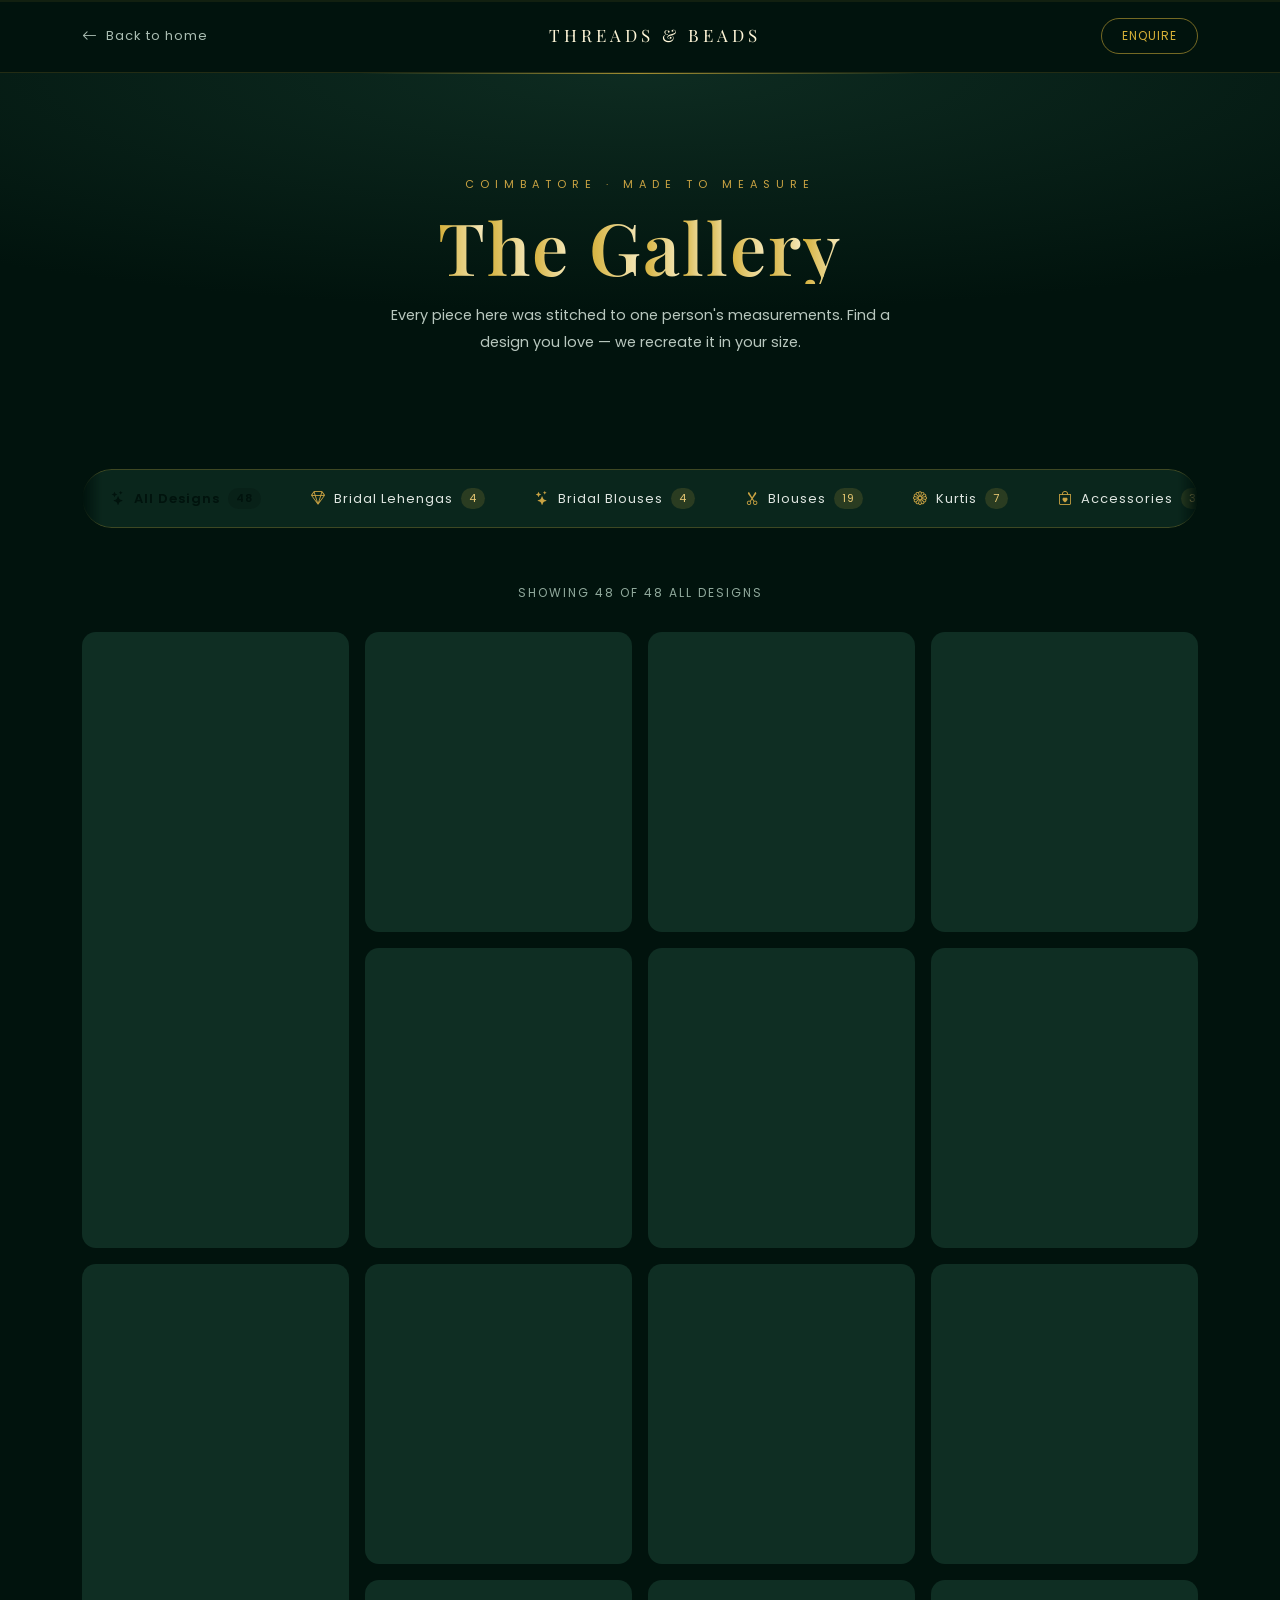
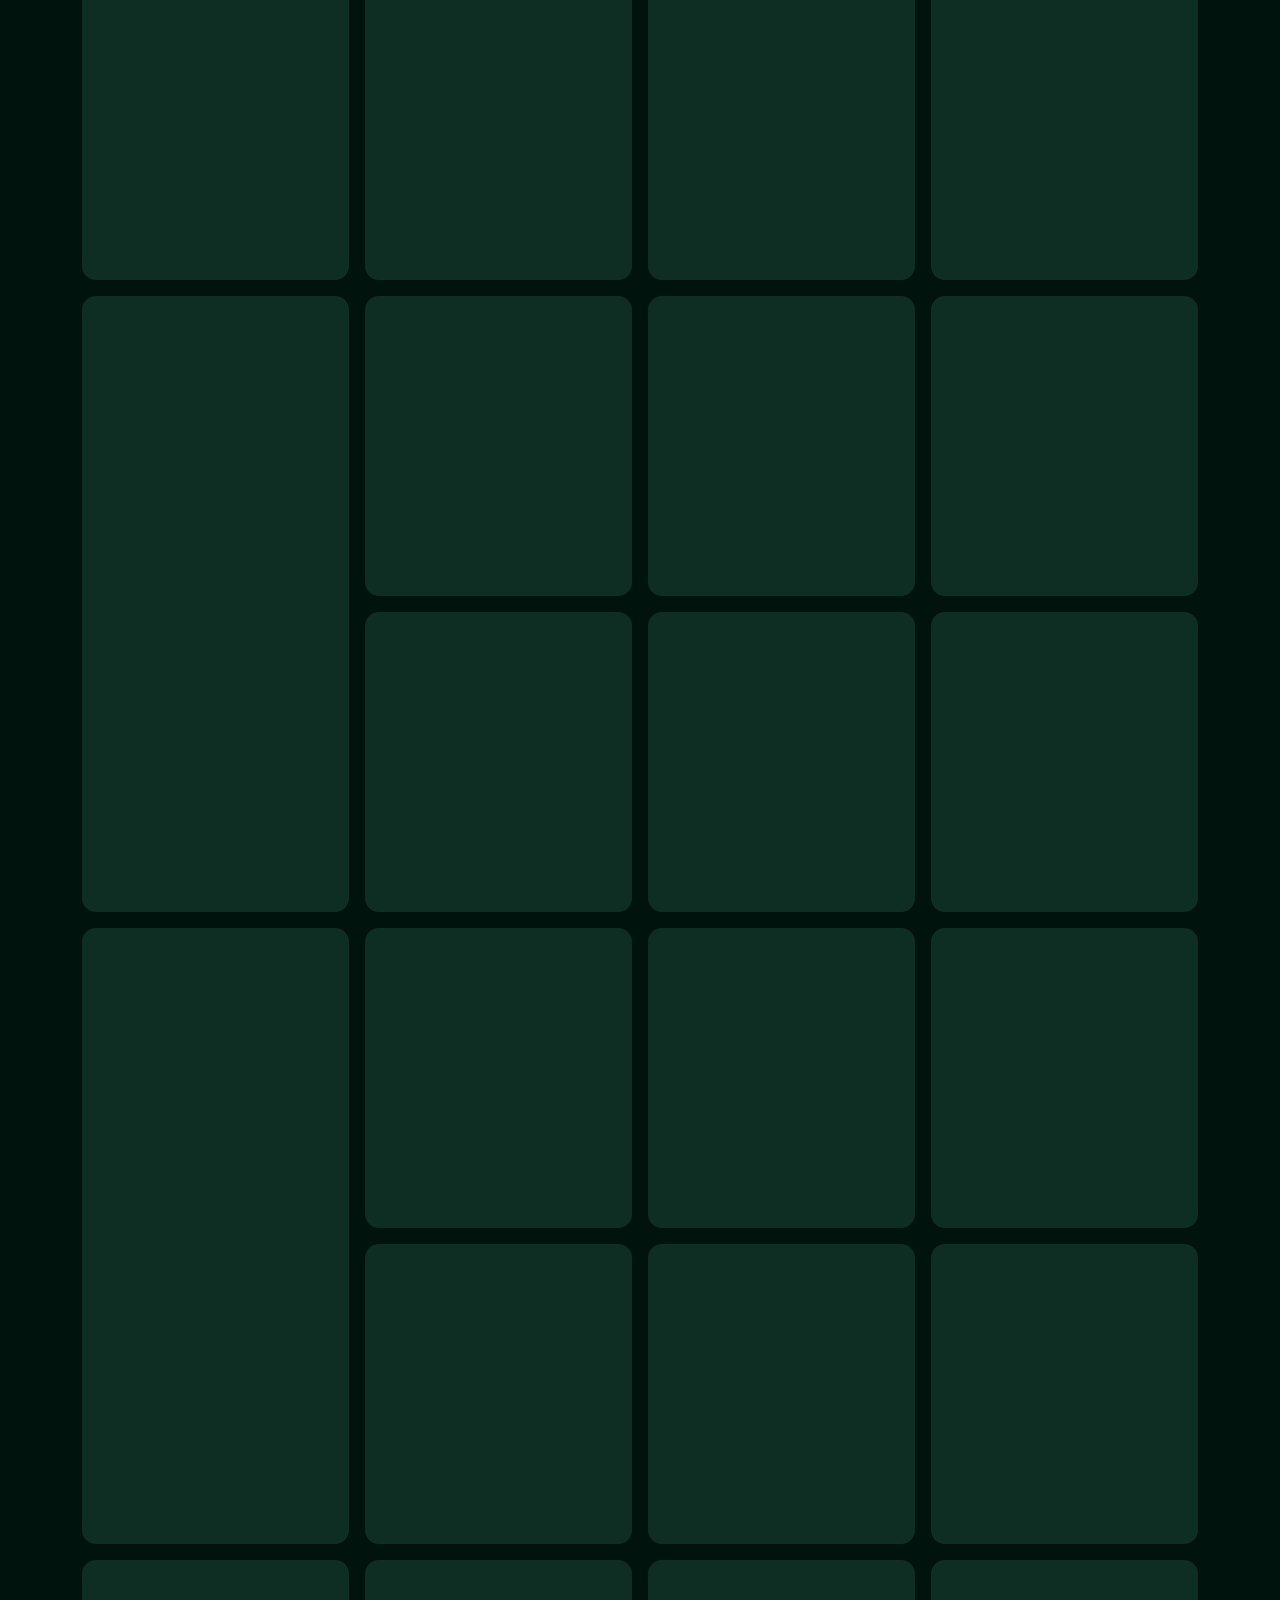
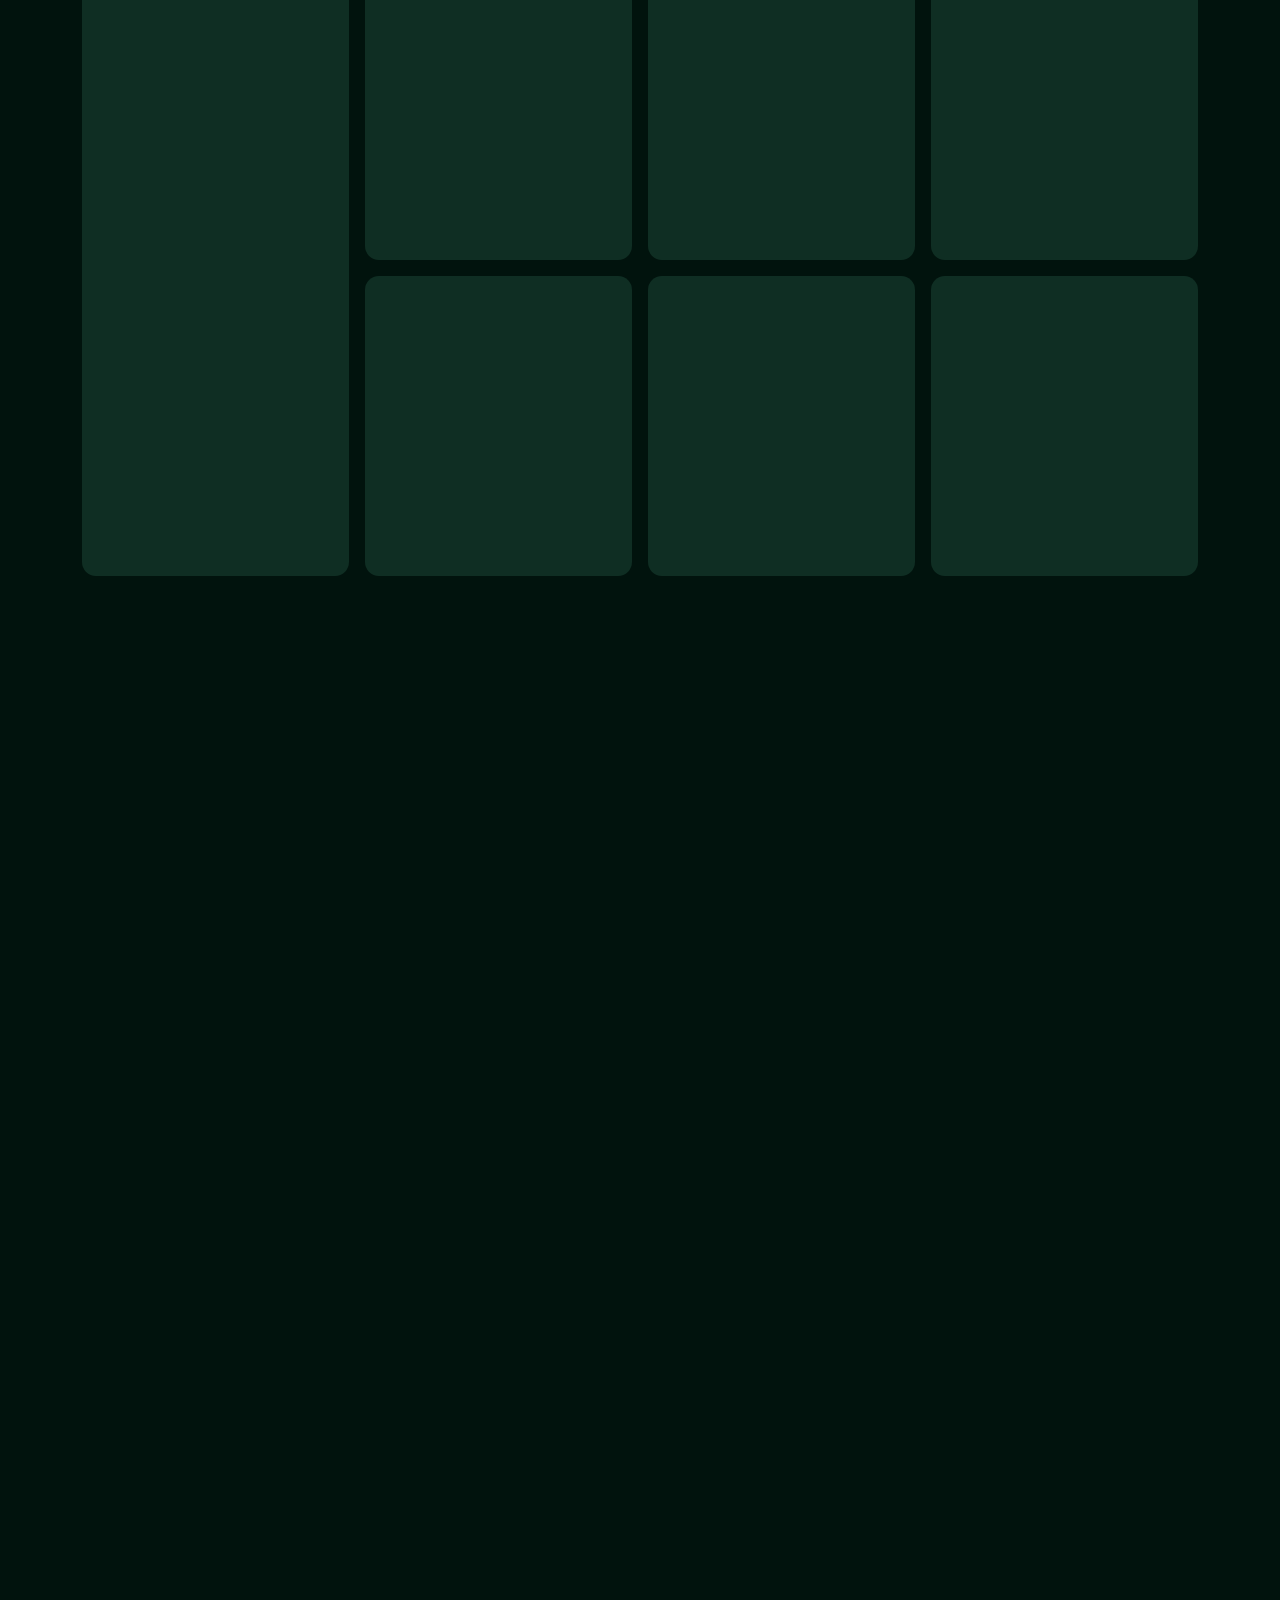
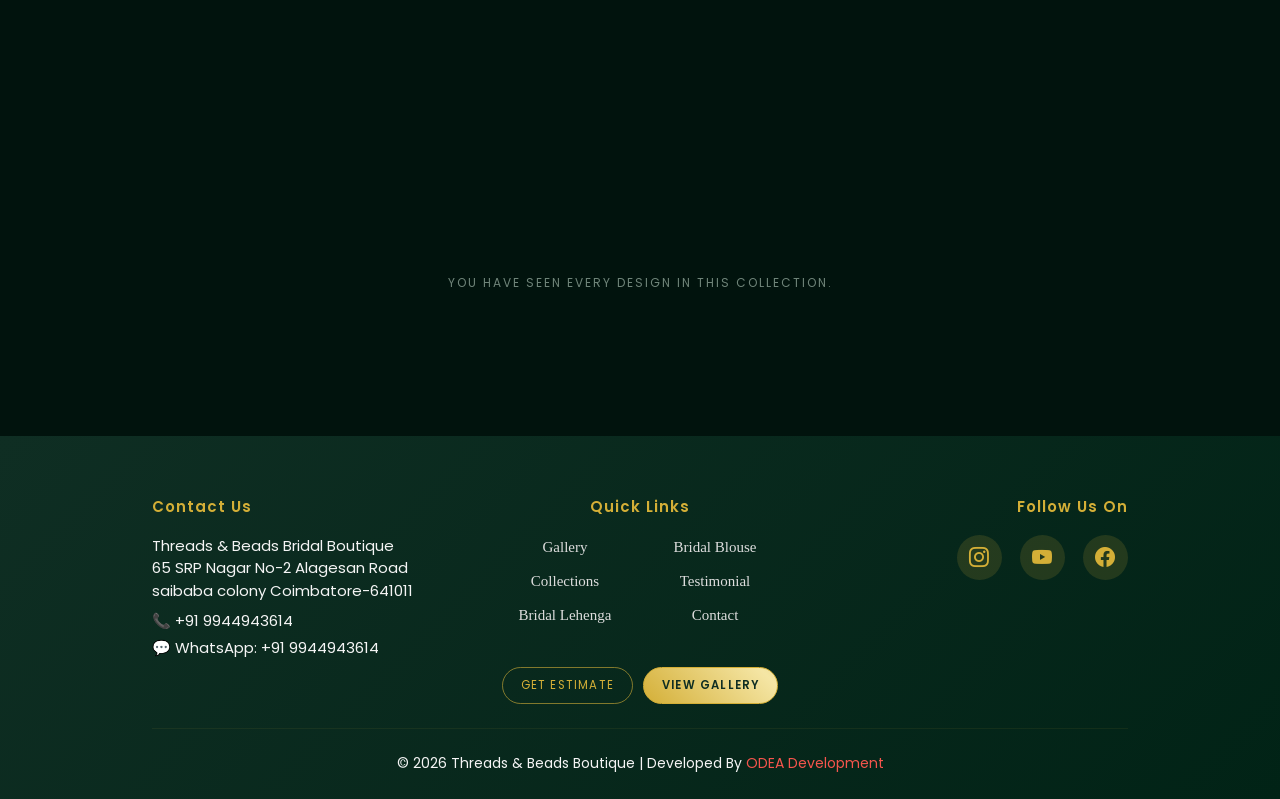
==== commit 4b0b7c57: "make same images in slide view" ====
--- a/gallery.html
+++ b/gallery.html
@@ -4,21 +4,21 @@
     <meta charset="UTF-8" />
     <meta name="viewport" content="width=device-width, initial-scale=1.0" />
     <title>Bridal Gallery | Custom Lehengas, Blouses & Embroidery | Threads and Beads Coimbatore</title>
-    <meta name="description" content="Browse 129 custom bridal lehengas, designer blouses, kurtis, blazers and hand embroidery works by Threads and Beads, Coimbatore. Made-to-measure fits, stitched to your size." />
+    <meta name="description" content="Browse custom bridal lehengas, designer blouses, kurtis, blazers and hand embroidery works by Threads and Beads, Coimbatore. Made-to-measure fits, stitched to your size." />
     <meta name="keywords" content="bridal gallery Coimbatore, designer blouse hand embroidery, custom bridal lehenga, designer kurti, custom blazer, Threads and Beads" />
     <meta name="author" content="Threads and Beads" />
     <link rel="canonical" href="https://www.threadsnbeads.in/gallery.html" />
     <link rel="icon" href="images/New Threads and Beads logo var2.png" />
 
     <meta property="og:title" content="Bridal Gallery | Threads and Beads Coimbatore" />
-    <meta property="og:description" content="129 hand-embroidered pieces — lehengas, blouses, kurtis and blazers, all made to your measurements." />
+    <meta property="og:description" content="Hand-embroidered lehengas, blouses, kurtis and blazers, all made to your measurements." />
     <meta property="og:type" content="website" />
     <meta property="og:url" content="https://www.threadsnbeads.in/gallery.html" />
     <meta property="og:image" content="https://www.threadsnbeads.in/images/New Threads and Beads logo var2.png" />
     <meta property="og:site_name" content="Threads and Beads" />
     <meta name="twitter:card" content="summary_large_image" />
     <meta name="twitter:title" content="Bridal Gallery | Threads and Beads" />
-    <meta name="twitter:description" content="Hand-embroidered bridal couture in perfect made-to-measure fits. Browse the full gallery." />
+    <meta name="twitter:description" content="Hand-embroidered bridal couture in perfect made-to-measure fits." />
     <meta name="twitter:image" content="https://www.threadsnbeads.in/images/New Threads and Beads logo var2.png" />
 
     <link href="https://cdn.jsdelivr.net/npm/bootstrap@5.3.2/dist/css/bootstrap.min.css" rel="stylesheet" />
@@ -29,13 +29,11 @@
   </head>
 
   <body class="gallery-page">
-    <!-- ============ INTRO ============ -->
     <div class="wedding-intro">
       <div class="intro-glow"></div>
       <img src="images/logo.svg" alt="Threads and Beads logo — custom bridal lehengas and blouses in made-to-measure sizes." class="intro-logo" />
     </div>
 
-    <!-- ============ SCROLL PROGRESS ============ -->
     <div class="gold-progress"><span id="goldProgressBar"></span></div>
 
     <!-- ============ TOP BAR ============ -->
@@ -45,7 +43,7 @@
           <i class="bi bi-arrow-left"></i><span>Back to home</span>
         </a>
         <a href="index.html" class="topbar-brand">Threads &amp; Beads</a>
-        <a href="#" class="topbar-cta" data-enquire data-design="General enquiry">Enquire</a>
+        <a href="#" class="topbar-cta" data-enquire>Enquire</a>
       </div>
     </div>
 
@@ -74,30 +72,40 @@
         <p class="grid-count" id="gridCount" aria-live="polite"></p>
         <div class="lux-grid" id="luxGrid"></div>
 
-        <div class="load-more-wrap">
-          <button type="button" class="load-more-btn" id="loadMoreBtn">
-            Load more designs <i class="bi bi-arrow-down-circle"></i>
-          </button>
-        </div>
+        <!-- images load automatically when this comes into view -->
+        <div class="grid-sentinel" id="gridSentinel" aria-hidden="true">
+          <span class="sentinel-dot"></span>
+          <span class="sentinel-dot"></span>
+          <span class="sentinel-dot"></span>
+        </div>
+        <p class="grid-end" id="gridEnd">You have seen every design in this collection.</p>
       </div>
     </main>
 
-    <!-- ============ LIGHTBOX ============ -->
-    <div class="lux-lightbox" id="luxLightbox" role="dialog" aria-modal="true" aria-label="Design preview">
-      <button class="lb-close" id="lbClose" aria-label="Close preview">&times;</button>
-      <button class="lb-nav lb-prev" id="lbPrev" aria-label="Previous design"><i class="bi bi-chevron-left"></i></button>
-      <button class="lb-nav lb-next" id="lbNext" aria-label="Next design"><i class="bi bi-chevron-right"></i></button>
-      <figure class="lb-stage">
-        <img id="lbImage" src="" alt="" />
-        <figcaption class="lb-caption">
-          <span class="lb-index" id="lbIndex"></span>
-          <span class="lb-text" id="lbText"></span>
-          <button type="button" class="lb-btn" id="lbEnquire">Get this design</button>
-        </figcaption>
-      </figure>
-    </div>
-
-    <!-- ============ ENQUIRY POPUP (same fields + same Google Sheet) ============ -->
+    <!-- ============ VIEWER ============ -->
+    <div class="lux-viewer" id="luxViewer" role="dialog" aria-modal="true" aria-label="Design viewer">
+      <button class="vw-close" id="vwClose" aria-label="Close viewer">&times;</button>
+      <button class="vw-nav vw-prev" id="vwPrev" aria-label="Previous design"><i class="bi bi-chevron-left"></i></button>
+      <button class="vw-nav vw-next" id="vwNext" aria-label="Next design"><i class="bi bi-chevron-right"></i></button>
+
+      <div class="vw-inner">
+        <div class="vw-stage">
+          <img id="vwImage" src="" alt="" />
+        </div>
+
+        <div class="vw-side">
+          <div class="vw-thumbs" id="vwThumbs"></div>
+
+          <div class="vw-caption">
+            <span class="vw-index" id="vwIndex"></span>
+            <span class="vw-text" id="vwText"></span>
+            <button type="button" class="vw-btn" id="vwEnquire">Get this design</button>
+          </div>
+        </div>
+      </div>
+    </div>
+
+    <!-- ============ ENQUIRY POPUP ============ -->
     <div class="enq-overlay" id="enqOverlay" role="dialog" aria-modal="true" aria-labelledby="enqTitle">
       <div class="enq-box">
         <button class="enq-close" id="enqClose" aria-label="Close form">&times;</button>
@@ -113,33 +121,27 @@
           <div class="form-group">
             <input type="text" name="name" class="luxury-input" placeholder="Your Name" required />
           </div>
-
           <div class="form-group">
             <input type="tel" name="phone" class="luxury-input" placeholder="Phone Number" required />
           </div>
-
           <div class="form-group">
             <select name="product" id="enqProduct" title="Products" class="luxury-input" required>
               <option value="" disabled selected>Select Product</option>
             </select>
           </div>
-
           <div class="form-group">
             <input type="text" name="size" class="luxury-input" placeholder="Size" required />
           </div>
-
           <div class="form-group">
             <textarea name="message" class="luxury-input luxury-textarea" rows="3" placeholder="Your Message"></textarea>
           </div>
-
           <div class="form-group">
             <label for="enqReference" class="label">Upload your reference <span class="opt">(optional)</span></label>
             <input type="file" name="reference" id="enqReference" class="luxury-input" accept="image/*,.pdf" />
           </div>
 
           <p class="enq-error" id="enqError"></p>
-
-          <button type="submit" class="btn btn-gold enq-submit" id="enqSubmit">Submit</button>
+          <button type="submit" class="enq-submit" id="enqSubmit">Submit</button>
         </form>
 
         <div class="enq-success" id="enqSuccess">
@@ -183,7 +185,7 @@
               </div>
             </div>
             <div class="footer-cta-row">
-              <a href="index.html#contactForm" class="footer-btn footer-btn-ghost">Get estimate</a>
+              <a href="#" class="footer-btn footer-btn-ghost" data-enquire>Get estimate</a>
               <a href="gallery.html" class="footer-btn footer-btn-gold">View Gallery</a>
             </div>
           </div>
--- a/css/gallery.css
+++ b/css/gallery.css
@@ -1,31 +1,17 @@
 /* =========================================================================
    THREADS & BEADS — GALLERY PAGE
-   Palette from style.css: #01130d · #012316 · #0f2e23 · gold #d4af37 #caa343
-   ========================================================================= */
-
-.gallery-page {
-  background: #01130d;
-  color: #f5f5f5;
-  overflow-x: hidden;
-}
-.gallery-page h1,
-.gallery-page h2 {
-  font-family: "Playfair Display", Georgia, serif;
-  letter-spacing: 2px;
-}
-
-/* ---------- scroll progress ---------- */
+   Palette: #01130d · #012316 · #0f2e23 · gold #d4af37 #caa343 · cream #fff6d8
+   ========================================================================= */
+
+.gallery-page { background: #01130d; color: #f5f5f5; overflow-x: hidden; }
+.gallery-page h1, .gallery-page h2 { font-family: "Playfair Display", Georgia, serif; letter-spacing: 2px; }
+
 .gold-progress {
-  position: fixed;
-  inset: 0 0 auto 0;
-  height: 2px;
-  z-index: 9999;
+  position: fixed; inset: 0 0 auto 0; height: 2px; z-index: 9999;
   background: rgba(212, 175, 55, 0.08);
 }
 .gold-progress span {
-  display: block;
-  height: 100%;
-  width: 0;
+  display: block; height: 100%; width: 0;
   background: linear-gradient(90deg, #caa343, #f5e6a5, #d4af37);
 }
 
@@ -33,28 +19,15 @@
    TOP BAR
    ========================================================================= */
 .gal-topbar {
-  position: relative;
-  z-index: 30;
-  padding: 18px 0;
-  border-bottom: 1px solid rgba(212, 175, 55, 0.16);
-  background: #01130d;
-}
-.gal-topbar .container {
-  display: flex;
-  align-items: center;
-  justify-content: space-between;
-  gap: 14px;
-}
-
-.topbar-back,
-.topbar-cta {
-  display: inline-flex;
-  align-items: center;
-  gap: 8px;
-  text-decoration: none;
-  font-size: 13px;
-  letter-spacing: 1px;
-  transition: color 0.3s ease, border-color 0.3s ease, background 0.3s ease;
+  position: relative; z-index: 30; padding: 18px 0;
+  border-bottom: 1px solid rgba(212, 175, 55, 0.16); background: #01130d;
+}
+.gal-topbar .container { display: flex; align-items: center; justify-content: space-between; gap: 14px; }
+
+.topbar-back, .topbar-cta {
+  display: inline-flex; align-items: center; gap: 8px;
+  text-decoration: none; font-size: 13px; letter-spacing: 1px;
+  transition: color 0.3s ease, background 0.3s ease;
 }
 .topbar-back { color: #a9bcb1; }
 .topbar-back:hover { color: #e8c873; }
@@ -63,114 +36,59 @@
 
 .topbar-brand {
   font-family: "Playfair Display", Georgia, serif;
-  font-size: 17px;
-  letter-spacing: 4px;
-  text-transform: uppercase;
-  color: #fff6d8;
-  text-decoration: none;
+  font-size: 17px; letter-spacing: 4px; text-transform: uppercase;
+  color: #fff6d8; text-decoration: none;
 }
 .topbar-brand:hover { color: #e8c873; }
 
 .topbar-cta {
-  padding: 8px 20px;
-  border: 1px solid rgba(212, 175, 55, 0.55);
-  border-radius: 40px;
-  color: #d4af37;
-  text-transform: uppercase;
-  font-size: 12px;
+  padding: 8px 20px; border: 1px solid rgba(212, 175, 55, 0.55);
+  border-radius: 40px; color: #d4af37; text-transform: uppercase; font-size: 12px;
 }
 .topbar-cta:hover { background: #d4af37; color: #01130d; }
 
 /* =========================================================================
-   HERO — compact, roughly 42% of the viewport
+   HERO
    ========================================================================= */
 .gallery-hero {
-  position: relative;
-  min-height: 42vh;
-  display: flex;
-  align-items: center;
-  padding: 54px 20px 46px;
-  background:
-    radial-gradient(120% 90% at 50% 0%, rgba(15, 46, 35, 0.9) 0%, rgba(1, 19, 13, 0) 70%),
-    #01130d;
-  overflow: hidden;
+  position: relative; min-height: 42vh; display: flex; align-items: center;
+  padding: 54px 20px 46px; overflow: hidden;
+  background: radial-gradient(120% 90% at 50% 0%, rgba(15, 46, 35, 0.9) 0%, rgba(1, 19, 13, 0) 70%), #01130d;
 }
 .hero-inner { position: relative; z-index: 2; }
-
-/* a single hairline of gold instead of a heavy glow */
 .hero-rule {
-  position: absolute;
-  top: 0;
-  left: 50%;
-  transform: translateX(-50%);
-  width: min(560px, 80%);
-  height: 1px;
+  position: absolute; top: 0; left: 50%; transform: translateX(-50%);
+  width: min(560px, 80%); height: 1px; z-index: 1; pointer-events: none;
   background: linear-gradient(90deg, transparent, rgba(212, 175, 55, 0.75), transparent);
-  z-index: 1;
-  pointer-events: none;
-}
-
-.hero-eyebrow {
-  color: #caa343;
-  letter-spacing: 6px;
-  text-transform: uppercase;
-  font-size: 11px;
-  margin-bottom: 16px;
-}
-
-.gallery-title {
-  font-size: clamp(38px, 6.5vw, 72px);
-  font-weight: 600;
-  line-height: 1.05;
-  margin: 0 0 18px;
-  color: #fff6d8;
-}
+}
+.hero-eyebrow { color: #caa343; letter-spacing: 6px; text-transform: uppercase; font-size: 11px; margin-bottom: 16px; }
+.gallery-title { font-size: clamp(38px, 6.5vw, 72px); font-weight: 600; line-height: 1.05; margin: 0 0 18px; color: #fff6d8; }
 .gallery-title .ch {
   display: inline-block;
   background: linear-gradient(90deg, #d4af37, #f7ecc4, #d4af37);
   background-size: 200% auto;
-  -webkit-background-clip: text;
-  background-clip: text;
-  -webkit-text-fill-color: transparent;
+  -webkit-background-clip: text; background-clip: text; -webkit-text-fill-color: transparent;
   animation: goldShine 5s linear infinite;
 }
-
-.hero-sub {
-  max-width: 540px;
-  margin: 0 auto;
-  color: #b9c8bf;
-  font-size: 14.5px;
-  line-height: 1.85;
-}
+.hero-sub { max-width: 540px; margin: 0 auto; color: #b9c8bf; font-size: 14.5px; line-height: 1.85; }
 
 /* =========================================================================
    TABS
    ========================================================================= */
 .gallery-tabs-wrap {
-  position: sticky;
-  top: 0;
-  z-index: 60;
-  padding: 18px 0;
+  position: sticky; top: 0; z-index: 60; padding: 18px 0;
   transition: background 0.35s ease, padding 0.35s ease, box-shadow 0.35s ease;
 }
 .gallery-tabs-wrap.stuck {
-  background: #011a12;
-  padding: 10px 0;
+  background: #011a12; padding: 10px 0;
   box-shadow: 0 8px 26px rgba(0, 0, 0, 0.5);
   border-bottom: 1px solid rgba(212, 175, 55, 0.2);
 }
-
 .gallery-tabs {
-  position: relative;
-  display: flex;
-  gap: 6px;
-  padding: 6px;
-  border: 1px solid rgba(212, 175, 55, 0.26);
-  border-radius: 60px;
-  background: rgba(15, 46, 35, 0.72);
-  overflow-x: auto;
-  scrollbar-width: none;
-  -webkit-overflow-scrolling: touch;
+  position: relative; display: flex; gap: 6px; padding: 6px;
+  border: 1px solid rgba(212, 175, 55, 0.26); border-radius: 60px;
+  background: rgba(15, 46, 35, 0.72); overflow-x: auto;
+  scrollbar-width: none; -webkit-overflow-scrolling: touch;
 }
 .gallery-tabs::-webkit-scrollbar { display: none; }
 .gallery-tabs.many {
@@ -181,45 +99,21 @@
 .gallery-tabs.many .gtab { flex: 0 0 auto; }
 
 .tab-indicator {
-  position: absolute;
-  top: 0;
-  left: 0;
-  height: auto;
-  border-radius: 50px;
+  position: absolute; top: 0; left: 0; height: auto; border-radius: 50px; z-index: 0;
   background: linear-gradient(45deg, #d4af37, #f5e6a5, #caa343);
-  z-index: 0;
   will-change: transform;
 }
-
 .gtab {
-  position: relative;
-  z-index: 1;
-  flex: 1 0 auto;
-  display: inline-flex;
-  align-items: center;
-  justify-content: center;
-  gap: 8px;
-  padding: 12px 22px;
-  border: 0;
-  background: transparent;
-  color: #dfe6e1;
-  font-family: "Poppins", sans-serif;
-  font-size: 13px;
-  letter-spacing: 1px;
-  white-space: nowrap;
-  border-radius: 50px;
-  cursor: pointer;
-  transition: color 0.3s ease;
+  position: relative; z-index: 1; flex: 1 0 auto;
+  display: inline-flex; align-items: center; justify-content: center; gap: 8px;
+  padding: 12px 22px; border: 0; background: transparent; color: #dfe6e1;
+  font-family: "Poppins", sans-serif; font-size: 13px; letter-spacing: 1px;
+  white-space: nowrap; border-radius: 50px; cursor: pointer; transition: color 0.3s ease;
 }
 .gtab i { font-size: 14px; color: #caa343; transition: color 0.3s; }
 .gtab em {
-  font-style: normal;
-  font-size: 11px;
-  padding: 2px 8px;
-  border-radius: 20px;
-  background: rgba(212, 175, 55, 0.16);
-  color: #e8c873;
-  transition: 0.3s;
+  font-style: normal; font-size: 11px; padding: 2px 8px; border-radius: 20px;
+  background: rgba(212, 175, 55, 0.16); color: #e8c873; transition: 0.3s;
 }
 .gtab:hover { color: #fff6d8; }
 .gtab.active { color: #01130d; font-weight: 600; }
@@ -230,246 +124,183 @@
    GRID
    ========================================================================= */
 .gallery-main { padding: 30px 0 80px; }
-
 .grid-count {
-  text-align: center;
-  color: #8fa89b;
-  font-size: 12px;
-  letter-spacing: 2px;
-  text-transform: uppercase;
-  margin: 8px 0 30px;
-}
-
-.lux-grid {
-  display: grid;
-  grid-template-columns: repeat(4, 1fr);
-  grid-auto-rows: 300px;
-  gap: 16px;
-}
+  text-align: center; color: #8fa89b; font-size: 12px;
+  letter-spacing: 2px; text-transform: uppercase; margin: 8px 0 30px;
+}
+.lux-grid { display: grid; grid-template-columns: repeat(4, 1fr); grid-auto-rows: 300px; gap: 16px; }
 
 .lux-card {
-  position: relative;
-  margin: 0;
-  border-radius: 14px;
-  overflow: hidden;
-  cursor: pointer;
+  position: relative; margin: 0; border-radius: 14px; overflow: hidden; cursor: pointer;
   background: #0f2e23;
-  /* the browser skips painting cards that are far off screen */
-  content-visibility: auto;
-  contain-intrinsic-size: 300px;
-  opacity: 0;
-  transform: translate3d(0, 34px, 0);
+  content-visibility: auto; contain-intrinsic-size: 300px;
+  opacity: 0; transform: translate3d(0, 34px, 0);
   transition: opacity 0.7s ease, transform 0.7s cubic-bezier(0.22, 1, 0.36, 1);
 }
 .lux-card.in { opacity: 1; transform: none; }
 .lux-card.is-tall { grid-row: span 2; contain-intrinsic-size: 616px; }
 
 .lux-media { position: relative; width: 100%; height: 100%; overflow: hidden; }
-
 .lux-card img {
-  width: 100%;
-  height: 100%;
-  object-fit: cover;
-  display: block;
-  background: #0f2e23;
-  transform: scale(1);
-  transition: transform 0.6s cubic-bezier(0.22, 1, 0.36, 1);
+  width: 100%; height: 100%; object-fit: cover; display: block; background: #0f2e23;
+  transform: scale(1); transition: transform 0.6s cubic-bezier(0.22, 1, 0.36, 1);
 }
 .lux-card:hover img { transform: scale(1.07); }
 
 .lux-card::after {
-  content: "";
-  position: absolute;
-  inset: 0;
-  border: 1px solid rgba(212, 175, 55, 0.18);
-  border-radius: 14px;
+  content: ""; position: absolute; inset: 0; z-index: 3; pointer-events: none;
+  border: 1px solid rgba(212, 175, 55, 0.18); border-radius: 14px;
   transition: border-color 0.35s ease;
-  pointer-events: none;
-  z-index: 3;
 }
 .lux-card:hover::after { border-color: #d4af37; }
 
-/* caption */
+/* "4 views" badge */
+.lux-views {
+  position: absolute; top: 11px; left: 11px; z-index: 5;
+  display: inline-flex; align-items: center; gap: 5px;
+  padding: 5px 11px; border-radius: 30px;
+  background: rgba(1, 19, 13, 0.72); border: 1px solid rgba(212, 175, 55, 0.4);
+  color: #e8c873; font-size: 10.5px; letter-spacing: 0.5px;
+}
+.lux-views i { font-size: 11px; }
+
 .lux-meta {
-  position: absolute;
-  inset: auto 0 0 0;
-  z-index: 4;
+  position: absolute; inset: auto 0 0 0; z-index: 4;
   padding: 54px 14px 14px;
-  display: flex;
-  flex-direction: column;
-  align-items: flex-start;
-  gap: 7px;
+  display: flex; flex-direction: column; align-items: flex-start; gap: 7px;
   background: linear-gradient(to top, rgba(1, 15, 10, 0.95), rgba(1, 15, 10, 0.5) 50%, transparent);
-  opacity: 0;
-  transform: translate3d(0, 14px, 0);
+  opacity: 0; transform: translate3d(0, 14px, 0);
   transition: opacity 0.35s ease, transform 0.35s ease;
 }
 .lux-card:hover .lux-meta { opacity: 1; transform: none; }
 
-.lux-tag {
-  font-size: 9.5px;
-  letter-spacing: 2px;
-  text-transform: uppercase;
-  color: #caa343;
-}
+.lux-tag { font-size: 9.5px; letter-spacing: 2px; text-transform: uppercase; color: #caa343; }
 .lux-desc {
-  font-size: 12.5px;
-  line-height: 1.5;
-  color: #fff6d8;
+  font-size: 12.5px; line-height: 1.5; color: #fff6d8;
   font-family: "Playfair Display", Georgia, serif;
-  display: -webkit-box;
-  -webkit-line-clamp: 3;
-  -webkit-box-orient: vertical;
-  overflow: hidden;
+  display: -webkit-box; -webkit-line-clamp: 3; -webkit-box-orient: vertical; overflow: hidden;
 }
 .lux-btn {
-  margin-top: 3px;
-  padding: 8px 18px;
-  border: 0;
-  border-radius: 40px;
-  background: linear-gradient(45deg, #d4af37, #f5e6a5);
-  color: #01130d;
-  font-size: 11.5px;
-  font-weight: 600;
-  letter-spacing: 1.2px;
-  text-transform: uppercase;
-  cursor: pointer;
-  transition: transform 0.25s ease, box-shadow 0.25s ease;
-}
-.lux-btn:hover {
-  transform: translateY(-2px);
-  box-shadow: 0 8px 20px rgba(212, 175, 55, 0.3);
-}
-
-.lux-zoom {
-  position: absolute;
-  top: 11px;
-  right: 11px;
-  z-index: 5;
-  width: 34px;
-  height: 34px;
-  display: grid;
-  place-items: center;
-  border-radius: 50%;
-  background: rgba(1, 19, 13, 0.62);
-  border: 1px solid rgba(212, 175, 55, 0.45);
-  color: #d4af37;
-  font-size: 12px;
-  opacity: 0;
-  transition: opacity 0.3s ease;
-  pointer-events: none;
-}
-.lux-card:hover .lux-zoom { opacity: 1; }
-
-/* ---------- load more ---------- */
-.load-more-wrap { text-align: center; margin-top: 48px; }
-.load-more-btn {
-  display: inline-flex;
-  align-items: center;
-  gap: 10px;
-  padding: 13px 36px;
-  border-radius: 50px;
-  border: 1px solid #d4af37;
-  background: transparent;
-  color: #d4af37;
-  letter-spacing: 2px;
-  font-size: 12.5px;
-  text-transform: uppercase;
-  cursor: pointer;
-  transition: background 0.35s ease, color 0.35s ease, transform 0.35s ease;
-}
-.load-more-btn:hover { background: #d4af37; color: #01130d; transform: translateY(-2px); }
-.load-more-btn.loading i { animation: spin 0.7s linear infinite; }
-@keyframes spin { to { transform: rotate(360deg); } }
-
-/* =========================================================================
-   LIGHTBOX
-   ========================================================================= */
-.lux-lightbox {
-  position: fixed;
-  inset: 0;
-  z-index: 9990;
-  display: none;
-  align-items: center;
-  justify-content: center;
-  padding: 28px;
-  background: rgba(1, 12, 8, 0.95);
-}
-.lux-lightbox.open { display: flex; }
-
-.lb-stage { position: relative; max-width: 880px; width: 100%; margin: 0; text-align: center; }
-.lb-stage img {
-  max-width: 100%;
-  max-height: 68vh;
-  border-radius: 12px;
-  border: 1px solid rgba(212, 175, 55, 0.4);
-}
-.lb-caption { margin-top: 16px; display: flex; flex-direction: column; align-items: center; gap: 9px; }
-.lb-index { color: #caa343; font-size: 11px; letter-spacing: 3px; text-transform: uppercase; }
-.lb-text {
-  color: #e2e8e4;
-  font-size: 13.5px;
-  max-width: 620px;
-  line-height: 1.7;
+  margin-top: 3px; padding: 8px 18px; border: 0; border-radius: 40px;
+  background: linear-gradient(45deg, #d4af37, #f5e6a5); color: #01130d;
+  font-size: 11.5px; font-weight: 600; letter-spacing: 1.2px; text-transform: uppercase;
+  cursor: pointer; transition: transform 0.25s ease, box-shadow 0.25s ease;
+}
+.lux-btn:hover { transform: translateY(-2px); box-shadow: 0 8px 20px rgba(212, 175, 55, 0.3); }
+
+/* =========================================================================
+   AUTO-LOAD SENTINEL
+   ========================================================================= */
+.grid-sentinel {
+  display: flex; justify-content: center; align-items: center; gap: 8px;
+  height: 70px; margin-top: 26px;
+}
+.grid-sentinel.done { display: none; }
+.sentinel-dot {
+  width: 8px; height: 8px; border-radius: 50%; background: #d4af37; opacity: 0.35;
+  animation: sentinelPulse 1.1s ease-in-out infinite;
+}
+.sentinel-dot:nth-child(2) { animation-delay: 0.16s; }
+.sentinel-dot:nth-child(3) { animation-delay: 0.32s; }
+@keyframes sentinelPulse {
+  0%, 100% { opacity: 0.25; transform: scale(0.8); }
+  50% { opacity: 1; transform: scale(1.15); }
+}
+
+.grid-end {
+  display: none; text-align: center; margin-top: 34px;
+  color: #6f8479; font-size: 12px; letter-spacing: 2px; text-transform: uppercase;
+}
+.grid-end.show { display: block; }
+
+/* =========================================================================
+   VIEWER — big image with thumbnail strip
+   ========================================================================= */
+.lux-viewer {
+  position: fixed; inset: 0; z-index: 9990; display: none;
+  align-items: center; justify-content: center; padding: 24px;
+  background: rgba(1, 12, 8, 0.96);
+}
+.lux-viewer.open { display: flex; }
+
+.vw-inner {
+  display: flex; flex-direction: column; align-items: center;
+  width: 100%; max-width: 1000px; max-height: 100%;
+}
+
+.vw-stage {
+  display: flex; align-items: center; justify-content: center;
+  width: 100%; height: 58vh; margin-bottom: 14px;
+}
+.vw-stage img {
+  max-width: 100%; max-height: 100%;
+  object-fit: contain; border-radius: 12px;
+  border: 1px solid rgba(212, 175, 55, 0.35);
+  transition: opacity 0.25s ease;
+}
+.vw-stage.swapping img { opacity: 0.25; }
+
+/* thumbnail strip */
+.vw-thumbs {
+  display: flex; gap: 10px; padding: 4px 2px 8px;
+  max-width: 100%; overflow-x: auto; scrollbar-width: none;
+}
+.vw-thumbs::-webkit-scrollbar { display: none; }
+.vw-thumbs:empty { display: none; }
+
+.vw-thumb {
+  flex: 0 0 auto; width: 72px; height: 90px;
+  border-radius: 8px; overflow: hidden; cursor: pointer; padding: 0;
+  background: #0f2e23; border: 2px solid transparent;
+  opacity: 0.6;
+  transition: opacity 0.25s ease, border-color 0.25s ease, transform 0.25s ease;
+}
+.vw-thumb img { width: 100%; height: 100%; object-fit: cover; display: block; }
+.vw-thumb:hover { opacity: 1; transform: translateY(-3px); border-color: rgba(212, 175, 55, 0.6); }
+.vw-thumb.active { opacity: 1; border-color: #d4af37; }
+
+.vw-caption {
+  display: flex; flex-direction: column; align-items: center; gap: 9px;
+  margin-top: 12px; text-align: center;
+}
+.vw-index { color: #caa343; font-size: 11px; letter-spacing: 3px; text-transform: uppercase; }
+.vw-text {
+  color: #e2e8e4; font-size: 13.5px; max-width: 640px; line-height: 1.7;
   font-family: "Playfair Display", Georgia, serif;
 }
-.lb-btn {
-  margin-top: 2px;
-  padding: 11px 30px;
-  border: 0;
-  border-radius: 50px;
-  background: linear-gradient(45deg, #d4af37, #f5e6a5);
-  color: #01130d;
-  font-size: 12.5px;
-  letter-spacing: 1.5px;
-  text-transform: uppercase;
-  font-weight: 600;
-  cursor: pointer;
-  transition: transform 0.25s ease;
-}
-.lb-btn:hover { transform: translateY(-2px); }
-
-.lb-close,
-.lb-nav {
-  position: absolute;
-  border-radius: 50%;
-  border: 1px solid rgba(212, 175, 55, 0.4);
-  background: rgba(15, 46, 35, 0.75);
-  color: #d4af37;
-  cursor: pointer;
+.vw-btn {
+  margin-top: 2px; padding: 11px 30px; border: 0; border-radius: 50px;
+  background: linear-gradient(45deg, #d4af37, #f5e6a5); color: #01130d;
+  font-size: 12.5px; letter-spacing: 1.5px; text-transform: uppercase; font-weight: 600;
+  cursor: pointer; transition: transform 0.25s ease;
+}
+.vw-btn:hover { transform: translateY(-2px); }
+
+.vw-close, .vw-nav {
+  position: absolute; border-radius: 50%;
+  border: 1px solid rgba(212, 175, 55, 0.4); background: rgba(15, 46, 35, 0.78);
+  color: #d4af37; cursor: pointer; z-index: 4;
   transition: background 0.3s ease, color 0.3s ease;
 }
-.lb-close:hover,
-.lb-nav:hover { background: #d4af37; color: #01130d; }
-.lb-close { top: 20px; right: 26px; width: 44px; height: 44px; font-size: 25px; line-height: 1; }
-.lb-nav { top: 50%; transform: translateY(-50%); width: 50px; height: 50px; font-size: 19px; z-index: 3; }
-.lb-prev { left: 22px; }
-.lb-next { right: 22px; }
+.vw-close:hover, .vw-nav:hover { background: #d4af37; color: #01130d; }
+.vw-close { top: 18px; right: 22px; width: 44px; height: 44px; font-size: 25px; line-height: 1; }
+.vw-nav { top: 50%; transform: translateY(-50%); width: 50px; height: 50px; font-size: 19px; }
+.vw-prev { left: 20px; }
+.vw-next { right: 20px; }
 
 /* =========================================================================
    ENQUIRY POPUP
    ========================================================================= */
 .enq-overlay {
-  position: fixed;
-  inset: 0;
-  z-index: 9995;
-  display: none;
-  align-items: center;
-  justify-content: center;
-  padding: 20px;
-  background: rgba(1, 12, 8, 0.9);
-  overflow-y: auto;
+  position: fixed; inset: 0; z-index: 9995; display: none;
+  align-items: center; justify-content: center; padding: 20px;
+  background: rgba(1, 12, 8, 0.9); overflow-y: auto;
 }
 .enq-overlay.open { display: flex; }
 
 .enq-box {
-  position: relative;
-  width: 100%;
-  max-width: 480px;
-  max-height: 92vh;
-  overflow-y: auto;
-  padding: 34px 30px 30px;
-  border-radius: 18px;
+  position: relative; width: 100%; max-width: 480px; max-height: 92vh; overflow-y: auto;
+  padding: 34px 30px 30px; border-radius: 18px;
   border: 1px solid rgba(212, 175, 55, 0.35);
   background: linear-gradient(150deg, #0f2e23, #011a12);
   box-shadow: 0 30px 70px rgba(0, 0, 0, 0.6);
@@ -478,81 +309,39 @@
 .enq-box::-webkit-scrollbar-thumb { background: rgba(212, 175, 55, 0.4); border-radius: 6px; }
 
 .enq-close {
-  position: absolute;
-  top: 14px;
-  right: 16px;
-  width: 36px;
-  height: 36px;
-  border-radius: 50%;
-  border: 1px solid rgba(212, 175, 55, 0.35);
-  background: transparent;
-  color: #d4af37;
-  font-size: 22px;
-  line-height: 1;
-  cursor: pointer;
-  transition: background 0.3s, color 0.3s;
+  position: absolute; top: 14px; right: 16px; width: 36px; height: 36px;
+  border-radius: 50%; border: 1px solid rgba(212, 175, 55, 0.35);
+  background: transparent; color: #d4af37; font-size: 22px; line-height: 1;
+  cursor: pointer; transition: background 0.3s, color 0.3s;
 }
 .enq-close:hover { background: #d4af37; color: #01130d; }
 
 .enq-head { text-align: center; margin-bottom: 22px; }
-.enq-title {
-  font-size: 25px;
-  color: #fff6d8;
-  margin: 0 0 8px;
-  letter-spacing: 2px;
-}
-.enq-ref {
-  font-size: 12px;
-  color: #a9bcb1;
-  line-height: 1.6;
-  margin: 0;
-  font-style: italic;
-}
+.enq-title { font-size: 25px; color: #fff6d8; margin: 0 0 8px; letter-spacing: 2px; }
+.enq-ref { font-size: 12px; color: #a9bcb1; line-height: 1.6; margin: 0; font-style: italic; }
 
 .enq-form .form-group { margin-bottom: 14px; }
 .enq-form .label { display: block; font-size: 12px; color: #b9c8bf; margin-bottom: 6px; letter-spacing: 1px; }
 .enq-form .opt { color: #7f948a; }
 
-/* falls back to these if .luxury-input is not reachable */
 .enq-form .luxury-input {
-  width: 100%;
-  padding: 12px 14px;
-  border-radius: 8px;
-  border: 1px solid rgba(212, 175, 55, 0.3);
-  background: rgba(1, 19, 13, 0.6);
-  color: #f1f4f2;
-  font-family: "Poppins", sans-serif;
-  font-size: 14px;
-  outline: none;
-  transition: border-color 0.3s ease;
+  width: 100%; padding: 12px 14px; border-radius: 8px;
+  border: 1px solid rgba(212, 175, 55, 0.3); background: rgba(1, 19, 13, 0.6);
+  color: #f1f4f2; font-family: "Poppins", sans-serif; font-size: 14px;
+  outline: none; transition: border-color 0.3s ease;
 }
 .enq-form .luxury-input:focus { border-color: #d4af37; }
 .enq-form .luxury-input::placeholder { color: #7f948a; }
 .enq-form select.luxury-input option { background: #0f2e23; color: #f1f4f2; }
 .enq-form .luxury-textarea { resize: vertical; }
 
-.enq-error {
-  min-height: 18px;
-  margin: 4px 0 0;
-  font-size: 12.5px;
-  color: #ff9d94;
-  text-align: center;
-}
+.enq-error { min-height: 18px; margin: 4px 0 0; font-size: 12.5px; color: #ff9d94; text-align: center; }
 
 .enq-submit {
-  width: 100%;
-  margin-top: 8px;
-  padding: 13px;
-  border: 0;
-  border-radius: 50px;
-  background: linear-gradient(45deg, #d4af37, #f5e6a5, #d4af37);
-  background-size: 200% auto;
-  color: #01130d;
-  font-weight: 600;
-  letter-spacing: 2px;
-  text-transform: uppercase;
-  font-size: 13px;
-  cursor: pointer;
+  width: 100%; margin-top: 8px; padding: 13px; border: 0; border-radius: 50px;
+  background: linear-gradient(45deg, #d4af37, #f5e6a5, #d4af37); background-size: 200% auto;
+  color: #01130d; font-weight: 600; letter-spacing: 2px; text-transform: uppercase;
+  font-size: 13px; cursor: pointer;
   transition: background-position 0.5s ease, opacity 0.3s ease;
 }
 .enq-submit:hover { background-position: right center; }
@@ -564,6 +353,24 @@
 .enq-success p { margin-top: 14px; color: #dfe6e1; font-size: 14.5px; line-height: 1.7; }
 
 /* =========================================================================
+   FOOTER BUTTONS
+   ========================================================================= */
+.footer-cta-row { display: flex; flex-wrap: wrap; gap: 10px; justify-content: center; margin-top: 24px; }
+.footer-btn {
+  display: inline-flex; align-items: center; justify-content: center;
+  padding: 9px 18px; border-radius: 50px; font-size: 11.5px; letter-spacing: 1.2px;
+  text-transform: uppercase; text-decoration: none; white-space: nowrap; transition: 0.35s ease;
+}
+.footer-btn-ghost { border: 1px solid rgba(212, 175, 55, 0.6); color: #d4af37; background: transparent; }
+.footer-btn-ghost:hover { background: rgba(212, 175, 55, 0.12); color: #f5e6a5; transform: translateY(-2px); }
+.footer-btn-gold {
+  border: 1px solid #d4af37; color: #0f2e23; font-weight: 600;
+  background: linear-gradient(45deg, #d4af37, #f5e6a5, #d4af37); background-size: 200% auto;
+}
+.footer-btn-gold:hover { background-position: right center; color: #0f2e23; transform: translateY(-2px); }
+@media (min-width: 992px) { .footer-cta-row { flex-wrap: nowrap; } }
+
+/* =========================================================================
    RESPONSIVE
    ========================================================================= */
 @media (max-width: 1200px) {
@@ -576,14 +383,14 @@
   .gallery-hero { min-height: 38vh; padding: 44px 18px 38px; }
   .gtab em { display: none; }
   .gtab { padding: 11px 18px; }
-  .lb-nav { width: 42px; height: 42px; }
-  .lb-prev { left: 8px; }
-  .lb-next { right: 8px; }
+  .vw-nav { width: 42px; height: 42px; }
+  .vw-prev { left: 8px; }
+  .vw-next { right: 8px; }
+  .vw-stage { height: 52vh; }
 }
 
 @media (max-width: 768px) {
   .topbar-brand { display: none; }
-  .topbar-back span { font-size: 12.5px; }
   .gallery-hero { min-height: 34vh; }
   .hero-sub { font-size: 13.5px; }
 
@@ -591,12 +398,19 @@
   .lux-card { contain-intrinsic-size: 240px; }
   .lux-card.is-tall { grid-row: span 1; contain-intrinsic-size: 240px; }
 
-  /* no hover on touch — keep the caption and button visible */
+  /* no hover on touch — keep caption and button visible */
   .lux-meta { opacity: 1; transform: none; padding: 40px 10px 10px; }
   .lux-desc { -webkit-line-clamp: 2; font-size: 11px; }
   .lux-tag { font-size: 8.5px; }
   .lux-btn { padding: 7px 14px; font-size: 10.5px; }
-  .lux-zoom { display: none; }
+  .lux-views { font-size: 9.5px; padding: 4px 9px; top: 8px; left: 8px; }
+
+  .lux-viewer { padding: 14px; }
+  .vw-stage { height: 44vh; margin-bottom: 10px; }
+  .vw-thumb { width: 56px; height: 70px; }
+  .vw-close { top: 10px; right: 12px; width: 38px; height: 38px; font-size: 22px; }
+  .vw-text { font-size: 12px; }
+  .vw-caption { margin-top: 8px; gap: 7px; }
 
   .enq-box { padding: 28px 20px 24px; max-height: 94vh; }
   .enq-title { font-size: 21px; }
@@ -605,56 +419,17 @@
 @media (max-width: 480px) {
   .lux-grid { grid-auto-rows: 205px; }
   .lux-card { contain-intrinsic-size: 205px; }
-  .gallery-title { letter-spacing: 1px; }
-  .lb-stage img { max-height: 58vh; }
-  .lb-text { font-size: 12px; }
-  .footer-btn { flex: 1 1 auto; }
-}
-
-/* =========================================================================
-   FOOTER BUTTONS (also paste into css/style.css for the home page)
-   ========================================================================= */
-.footer-cta-row {
-  display: flex;
-  flex-wrap: wrap;
-  gap: 12px;
-  justify-content: center;
-  margin-top: 22px;
-}
-.footer-btn {
-  display: inline-flex;
-  align-items: center;
-  justify-content: center;
-  padding: 10px 24px;
-  border-radius: 50px;
-  font-size: 13px;
-  letter-spacing: 1.5px;
-  text-transform: uppercase;
-  text-decoration: none;
-  transition: 0.35s ease;
-  white-space: nowrap;
-}
-.footer-btn-ghost { border: 1px solid rgba(212, 175, 55, 0.6); color: #d4af37; background: transparent; }
-.footer-btn-ghost:hover { background: rgba(212, 175, 55, 0.12); color: #f5e6a5; transform: translateY(-2px); }
-.footer-btn-gold {
-  border: 1px solid #d4af37;
-  background: linear-gradient(45deg, #d4af37, #f5e6a5, #d4af37);
-  background-size: 200% auto;
-  color: #0f2e23;
-  font-weight: 600;
-}
-.footer-btn-gold:hover { background-position: right center; color: #0f2e23; transform: translateY(-2px); }
+  .vw-stage { height: 40vh; }
+  .vw-thumb { width: 48px; height: 60px; }
+  .footer-cta-row { flex-direction: column; align-items: stretch; }
+  .footer-btn { width: 100%; padding: 12px 18px; font-size: 12.5px; }
+}
 
 /* accessibility */
-.gtab:focus-visible,
-.load-more-btn:focus-visible,
-.lux-card:focus-visible,
-.lux-btn:focus-visible,
-.topbar-cta:focus-visible,
-.footer-btn:focus-visible,
-.enq-submit:focus-visible {
-  outline: 2px solid #f5e6a5;
-  outline-offset: 3px;
+.gtab:focus-visible, .lux-card:focus-visible, .lux-btn:focus-visible,
+.vw-thumb:focus-visible, .topbar-cta:focus-visible,
+.footer-btn:focus-visible, .enq-submit:focus-visible {
+  outline: 2px solid #f5e6a5; outline-offset: 3px;
 }
 
 @media (prefers-reduced-motion: reduce) {
@@ -667,57 +442,70 @@
 }
 
 
-.footer-cta-row {
+
+
+
+
+
+/* the wrapper is transparent on small screens */
+.vw-side {
   display: flex;
-  flex-wrap: wrap;
-  gap: 10px;
-  justify-content: center;
-  margin-top: 24px;
-}
-.footer-btn {
-  display: inline-flex;
+  flex-direction: column;
   align-items: center;
-  justify-content: center;
-  padding: 9px 18px;
-  border-radius: 50px;
-  font-size: 11.5px;
-  letter-spacing: 1.2px;
-  text-transform: uppercase;
-  text-decoration: none;
-  white-space: nowrap;
-  transition: 0.35s ease;
-}
-.footer-btn-ghost {
-  border: 1px solid rgba(212, 175, 55, 0.6);
-  color: #d4af37;
-  background: transparent;
-}
-.footer-btn-ghost:hover {
-  background: rgba(212, 175, 55, 0.12);
-  color: #f5e6a5;
-  transform: translateY(-2px);
-}
-.footer-btn-gold {
-  border: 1px solid #d4af37;
-  background: linear-gradient(45deg, #d4af37, #f5e6a5, #d4af37);
-  background-size: 200% auto;
-  color: #0f2e23;
-  font-weight: 600;
-}
-.footer-btn-gold:hover {
-  background-position: right center;
-  color: #0f2e23;
-  transform: translateY(-2px);
-  box-shadow: 0 8px 20px rgba(212, 175, 55, 0.25);
-}
-
-/* desktop: keep both on one line */
+  width: 100%;
+}
+
+/* ---- desktop: thumbnails and text to the right of a much larger image ---- */
 @media (min-width: 992px) {
-  .footer-cta-row { flex-wrap: nowrap; }
-}
-
-/* phones: full width, stacked, easy to tap */
-@media (max-width: 575px) {
-  .footer-cta-row { flex-direction: column; align-items: stretch; }
-  .footer-btn { width: 100%; padding: 12px 18px; font-size: 12.5px; }
-}
+  .lux-viewer { padding: 30px 40px; }
+
+  .vw-inner {
+    flex-direction: row;
+    align-items: center;
+    justify-content: center;
+    gap: 48px;                /* was 32px — more breathing room */
+    width: auto;
+    max-width: 1280px;
+  }
+
+  .vw-stage {
+    flex: 0 0 auto;           /* no longer shrinks or grows */
+    width: min(48vw, 580px);  /* fixed box — the layout can't move */
+    height: 78vh;
+    margin-bottom: 0;
+  }
+  .vw-stage img {
+    width: 100%;
+    height: 100%;
+    object-fit: contain;      /* image fits the box, box never fits the image */
+    max-width: none;
+    max-height: none;
+  }
+
+  .vw-side {
+    flex: 0 0 280px;
+    align-items: flex-start;
+    width: 280px;
+    max-height: 78vh;
+    overflow-y: auto;
+    gap: 18px;
+    scrollbar-width: thin;
+  }
+  .vw-side::-webkit-scrollbar { width: 5px; }
+  .vw-side::-webkit-scrollbar-thumb { background: rgba(212, 175, 55, 0.35); border-radius: 5px; }
+
+  .vw-thumbs { flex-wrap: wrap; gap: 10px; overflow: visible; padding: 0; }
+  .vw-thumb { width: 82px; height: 102px; }
+
+  .vw-caption { align-items: flex-start; text-align: left; margin-top: 0; gap: 11px; }
+  .vw-text { max-width: none; font-size: 14px; }
+  .vw-btn { align-self: flex-start; }
+
+  .vw-prev { left: 26px; }
+  .vw-next { right: 26px; }
+}
+
+@media (min-width: 1400px) {
+  .vw-side { flex-basis: 330px; width: 330px; }
+  .vw-thumb { width: 96px; height: 118px; }
+}
